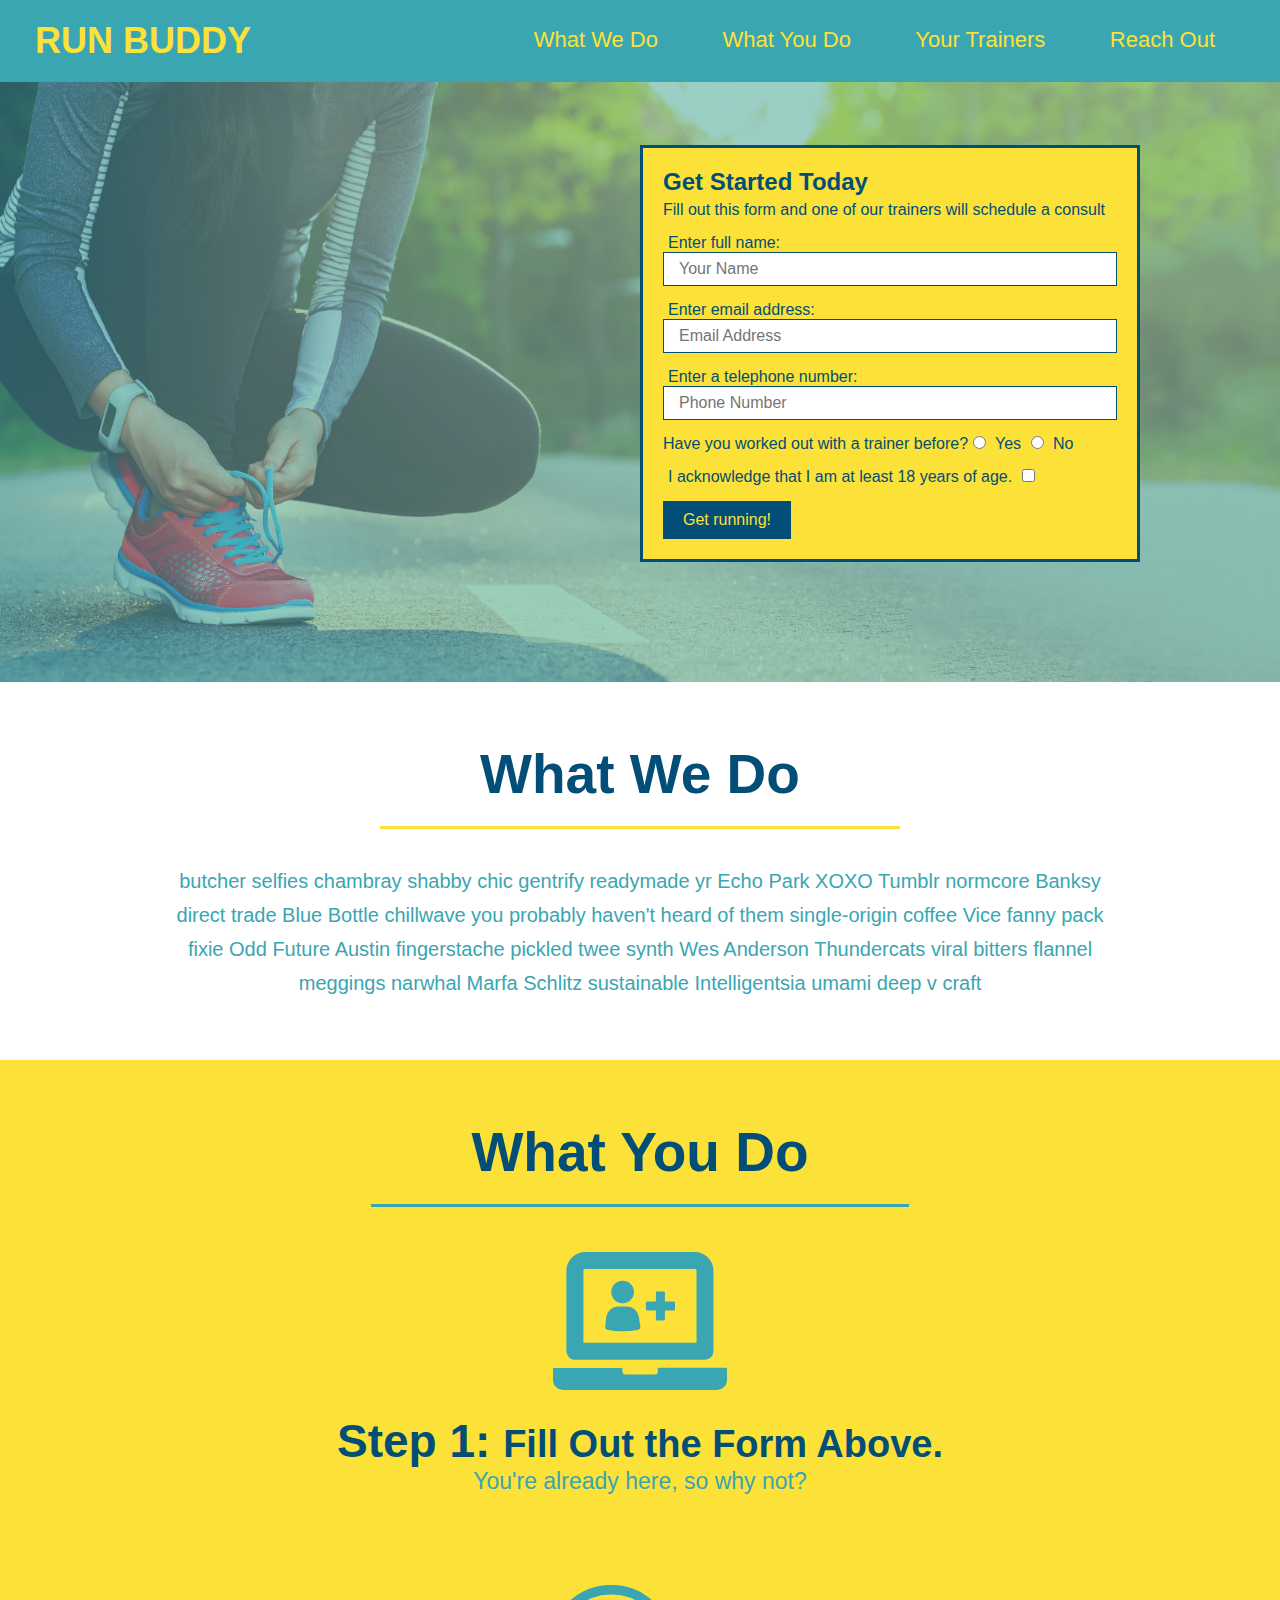
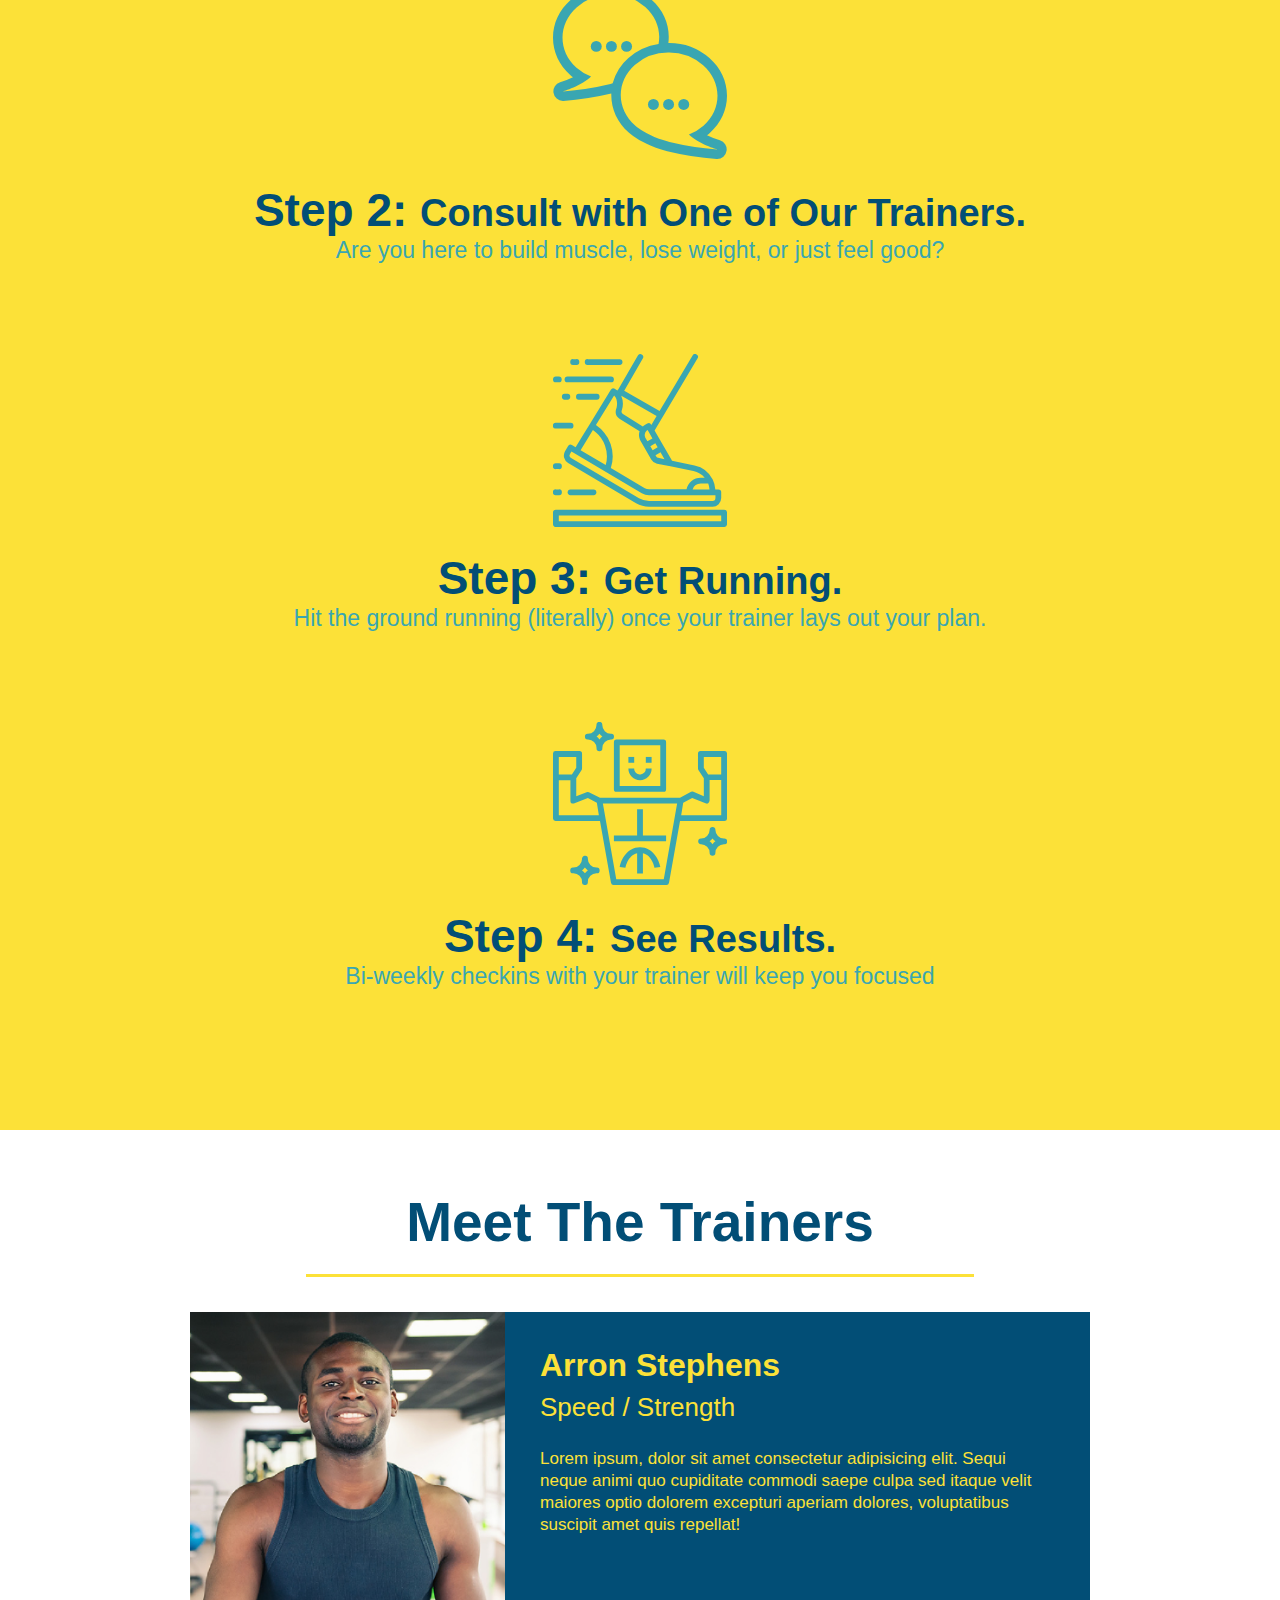
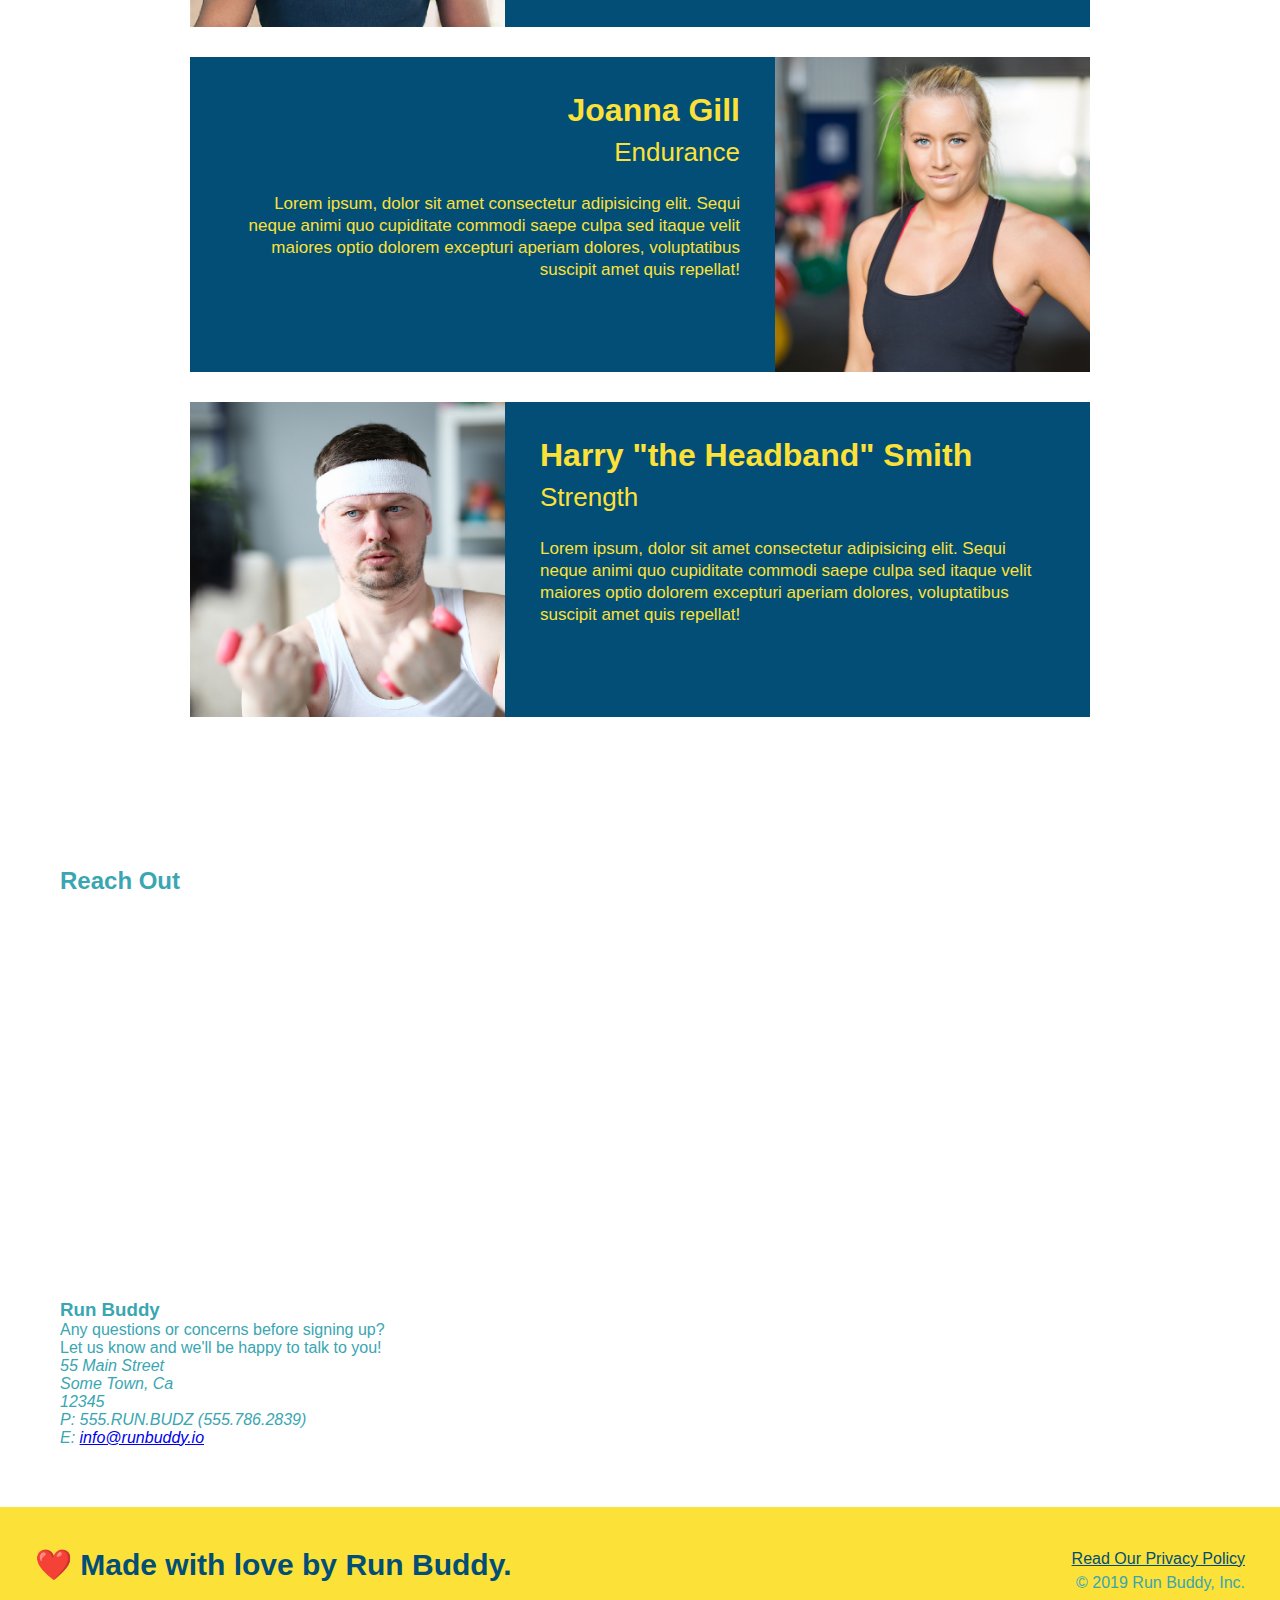
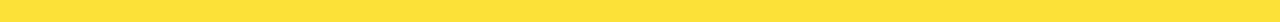
==== index.html @ 2e0fba6a "add frame" ====
<!DOCTYPE html>
<html lang="en">

<head>
  <meta charset="UTF-8" />
  <title>Run Buddy</title>
  <link rel="stylesheet" href="./assets/css/style.css" />
</head>

<body>
  <!-- navigation -->
  <header>
    <h1>
      <a href="/">
        RUN BUDDY
      </a>
    </h1>
    <nav>
      <!-- Unordered list element -->
      <ul>
        <!-- List item element-->
        <li>
          <!-- Anchor element -->
          <a href="#what-we-do">What We Do</a>
        </li>
        <li>
          <a href="#what-you-do">What You Do</a>
        </li>
        <li>
          <a href="#your-trainers">Your Trainers</a>
        </li>
        <li>
          <a href="#reach-out">Reach Out</a>
        </li>
      </ul>
    </nav>
  </header>

  <!-- hero/jumbotron -->
  <section class="hero">
    <div class="hero-form">
      <h3>Get Started Today</h3>
      <p>Fill out this form and one of our trainers will schedule a consult</p>
      <form>
        <label for="name">Enter full name:</label>
        <input type="text" placeholder="Your Name" name="name" id="name" class="form-input" />
        <label for="email">Enter email address:</label>
        <input type="text" placeholder="Email Address" name="email" id="email" class="form-input" />
        <label for="phone">Enter a telephone number:</label>
        <input type="text" placeholder="Phone Number" name="phone" id="phone" class="form-input" />
        <p>
          Have you worked out with a trainer before?
          <input type="radio" name="trainer-confirm" id="trainer-yes" />
          <label for="trainer-yes">Yes</label>
          <input type="radio" name="trainer-confirm" id="trainer-no" />
          <label for="trainer-no">No</label>
        </p>
        <p>
          <label for="checkbox">
            I acknowledge that I am at least 18 years of age.
          </label>
          <input type="checkbox" name="checkpoint1" id="checkbox" />
        </p>
        <button type="submit">
          Get running!
        </button>
      </form>
    </div>
  </section>

  <!-- "what we do" section -->
  <section id="what-we-do" class="intro">
    <h2 class="section-title primary-border">What We Do</h2>
    <p>
      butcher selfies chambray shabby chic gentrify readymade yr Echo Park XOXO Tumblr normcore Banksy direct trade Blue
      Bottle chillwave you probably haven't heard of them single-origin coffee Vice fanny pack fixie Odd Future Austin
      fingerstache pickled twee synth Wes Anderson Thundercats viral bitters flannel meggings narwhal Marfa Schlitz
      sustainable Intelligentsia umami deep v craft
    </p>
  </section>

  <!-- "what you do" section -->
  <section id="what-you-do" class="steps">
    <h2 class="section-title secondary-border">What You Do</h2>

    <div>
      <img src="./assets/images/step-1.svg" alt="" />
      <h3>Step 1: <span>Fill Out the Form Above.</span></h3>
      <p>You're already here, so why not?</p>
    </div>

    <div>
      <img src="./assets/images/step-2.svg" alt="" />
      <h3>Step 2: <span>Consult with One of Our Trainers.</span></h3>
      <p>Are you here to build muscle, lose weight, or just feel good?</p>
    </div>

    <div>
      <img src="./assets/images/step-3.svg" alt="" />
      <h3>Step 3: <span>Get Running.</span></h3>
      <p>Hit the ground running (literally) once your trainer lays out your plan.</p>
    </div>

    <div>
      <img src="./assets/images/step-4.svg" alt="" />
      <h3>Step 4: <span>See Results.</span></h3>
      <p>Bi-weekly checkins with your trainer will keep you focused</p>
    </div>
  </section>

  <!-- "meet the trainers" section -->
  <section id="your-trainers" class="trainers">
    <h2 class="section-title primary-border">Meet The Trainers</h2>
    <article class="trainer">
      <img src="./assets/images/trainer-1.jpg" alt="Arron Stephens in his workout clothes, ready to pump iron" />
      <div class="trainer-bio text-left">
        <h3>Arron Stephens</h3>
        <h4>Speed / Strength</h4>
        <p>
          Lorem ipsum, dolor sit amet consectetur adipisicing elit. Sequi neque animi quo cupiditate commodi saepe culpa
          sed
          itaque velit maiores optio dolorem excepturi aperiam dolores, voluptatibus suscipit amet quis repellat!
        </p>
      </div>
    </article>

    <!-- second trainer bio -->
    <article class="trainer">
      <div class="trainer-bio text-right">
        <h3>Joanna Gill</h3>
        <h4>Endurance</h4>
        <p>
          Lorem ipsum, dolor sit amet consectetur adipisicing elit. Sequi neque animi quo cupiditate commodi saepe culpa
          sed
          itaque velit maiores optio dolorem excepturi aperiam dolores, voluptatibus suscipit amet quis repellat!
        </p>
      </div>
      <img src="./assets/images/trainer-2.jpg" alt="Joanna Gill cooling off after a workout" />
    </article>

    <!-- third trainer bio -->
    <article class="trainer">
      <img src="./assets/images/trainer-3.jpg"
        alt="Harry Smith wearing a headband and lifting comically small pink weights" />
      <div class="trainer-bio text-left">
        <h3>Harry "the Headband" Smith</h3>
        <h4>Strength</h4>
        <p>
          Lorem ipsum, dolor sit amet consectetur adipisicing elit. Sequi neque animi quo cupiditate commodi saepe culpa
          sed
          itaque velit maiores optio dolorem excepturi aperiam dolores, voluptatibus suscipit amet quis repellat!
        </p>
      </div>
    </article>
  </section>

  <!-- "reach out" section -->
  <section>
    <h2>Reach Out</h2>
    
    <div class="contact-info">
      <iframe
        src="https://www.google.com/maps/embed?pb=!1m18!1m12!1m3!1d11795.877729932257!2d-83.1741664071633!3d42.343175068636626!2m3!1f0!2f0!3f0!3m2!1i1024!2i768!4f13.1!3m3!1m2!1s0x883b34aa1a7e73b5%3A0xac32f2646ae7bb8d!2s7040%20Manor%2C%20Dearborn%2C%20MI%2048126!5e0!3m2!1sen!2sus!4v1644565788621!5m2!1sen!2sus" 
        width="400" 
        height="400" 
        style="border:0;" 
        allowfullscreen="" 
        loading="lazy">
      </iframe>
      
    </div>

    <div>
      <h3>Run Buddy</h3>
      <p>
        Any questions or concerns before signing up?
        <br />
        Let us know and we'll be happy to talk to you!
      </p>
      <address>
        55 Main Street <br/>
        Some Town, Ca <br/>
        12345<br />
        P: 555.RUN.BUDZ (555.786.2839)<br/>
        E: <a href="mailto:info@runbuddy.io">info@runbuddy.io</a>
      </address>
    </div>

  </section>

  <!-- footer -->
  <footer>
    <h2>❤️ Made with love by Run Buddy.</h2>
    <div>
      <a href="#">Read Our Privacy Policy</a><br />
      &copy; 2019 Run Buddy, Inc.
    </div>
  </footer>
</body>

</html>
---- assets/css/style.css ----
* {
  margin: 0;
  padding: 0;
  box-sizing: border-box;
}

body {
  /* more on this crazy alphanumerical value in a minute! */
  color: #39a6b2;
  font-family: Helvetica, Arial, sans-serif;
}

/* apply styles to <header> */
header {
  padding: 20px 35px;
  background-color: #39a6b2;
}

header h1 {
  font-weight: bold;
  font-size: 36px;
  color: #fce138;
  margin: 0;
  display: inline;
}
header a {
  text-decoration: none;
  color: #fce138;
}

header nav {
  float: right;
  margin: 7px 0;
}

header nav ul li {
  display: inline;
}

header nav ul li a {
  margin: 0 30px;
  font-weight: lighter;
  font-size: 22px;
}

footer {
  background: #fce138;
  width: 100%;
  padding: 40px 35px;
}

footer h2 {
  display: inline;
  color: #024e76;
  font-size: 30px;
  margin: 0;
}

footer div {
  float: right;
  line-height: 1.5;
  text-align: right;
}

footer a {
  color: #024e76;
}

section {
  padding: 60px;
}

/* Hero Style Start */
.hero {
  background-image: url('../images/hero-bg.jpg');
  height: 600px;
  background-size: cover;
  background-position: center;
  position: relative;
}
/* Hero Style End */

.hero-form {
  border: 3px solid #024e76;
  background-color: #fce138;
  padding: 20px;
  width: 500px;
  color: #024e76;
  position: absolute;
  bottom: 120px;
  right: 140px;
}

.hero-form h3 {
  font-size: 24px;
  margin: 0;
}
.hero-form p {
  margin: 5px 0 15px 0;
}

.form-input {
  border: 1px solid #024e76;
  display: block;
  padding: 7px 15px;
  font-size: 16px;
  color: #024e76;
  width: 100%;
  margin-bottom: 15px;
}

.hero-form label {
  margin: 0 5px;
}

.hero-form button {
  color: #fce138;
  background-color: #024e76;
  border: none;
  padding: 10px 20px;
  font-size: 16px;
}

.intro {
  text-align: center;
}

.intro p {
  line-height: 1.7;
  color: #39a6b2;
  width: 80%;
  font-size: 20px;
  margin: 0 auto;
}

.steps {
  text-align: center;
  background: #fce138;
}

.steps div {
  margin-bottom: 80px;
}

.steps img {
  width: 15%;
  margin: 10px 0;
}

.steps h3 {
  color: #024e76;
  font-size: 46px;
  margin-top: 10px;
}

.steps p {
  color: #39a6b2;
  font-size: 23px;
}

.steps span {
  font-size: 38px;
}

.section-title {
  font-size: 55px;
  color: #024e76;
  margin-bottom: 35px;
  padding: 0 100px 20px 100px;
  display: inline-block;
  border-bottom: 3px solid;
}

.primary-border {
  border-color: #fce138;
}

.secondary-border {
  border-color: #39a6b2;
}

.trainers {
  text-align: center;
}

.trainer {
  width: 900px;
  margin: 0 auto 30px auto;
  background: #024e76;
  color: #fce138;
  overflow: auto;
}

.trainer img {
  width: 35%;
  float: left;
}

.trainer-bio {
  padding: 35px;
  float: left;
  width: 65%;
}

.trainer-bio h3 {
  font-size: 32px;
  margin-bottom: 8px;
}

.trainer-bio h4 {
  font-weight: lighter;
  font-size: 26px;
  margin-bottom: 25px;
}

.trainer-bio p {
  font-size: 17px;
  line-height: 1.3;
}

.text-left {
  text-align: left;
}

.text-right {
  text-align: right;
}
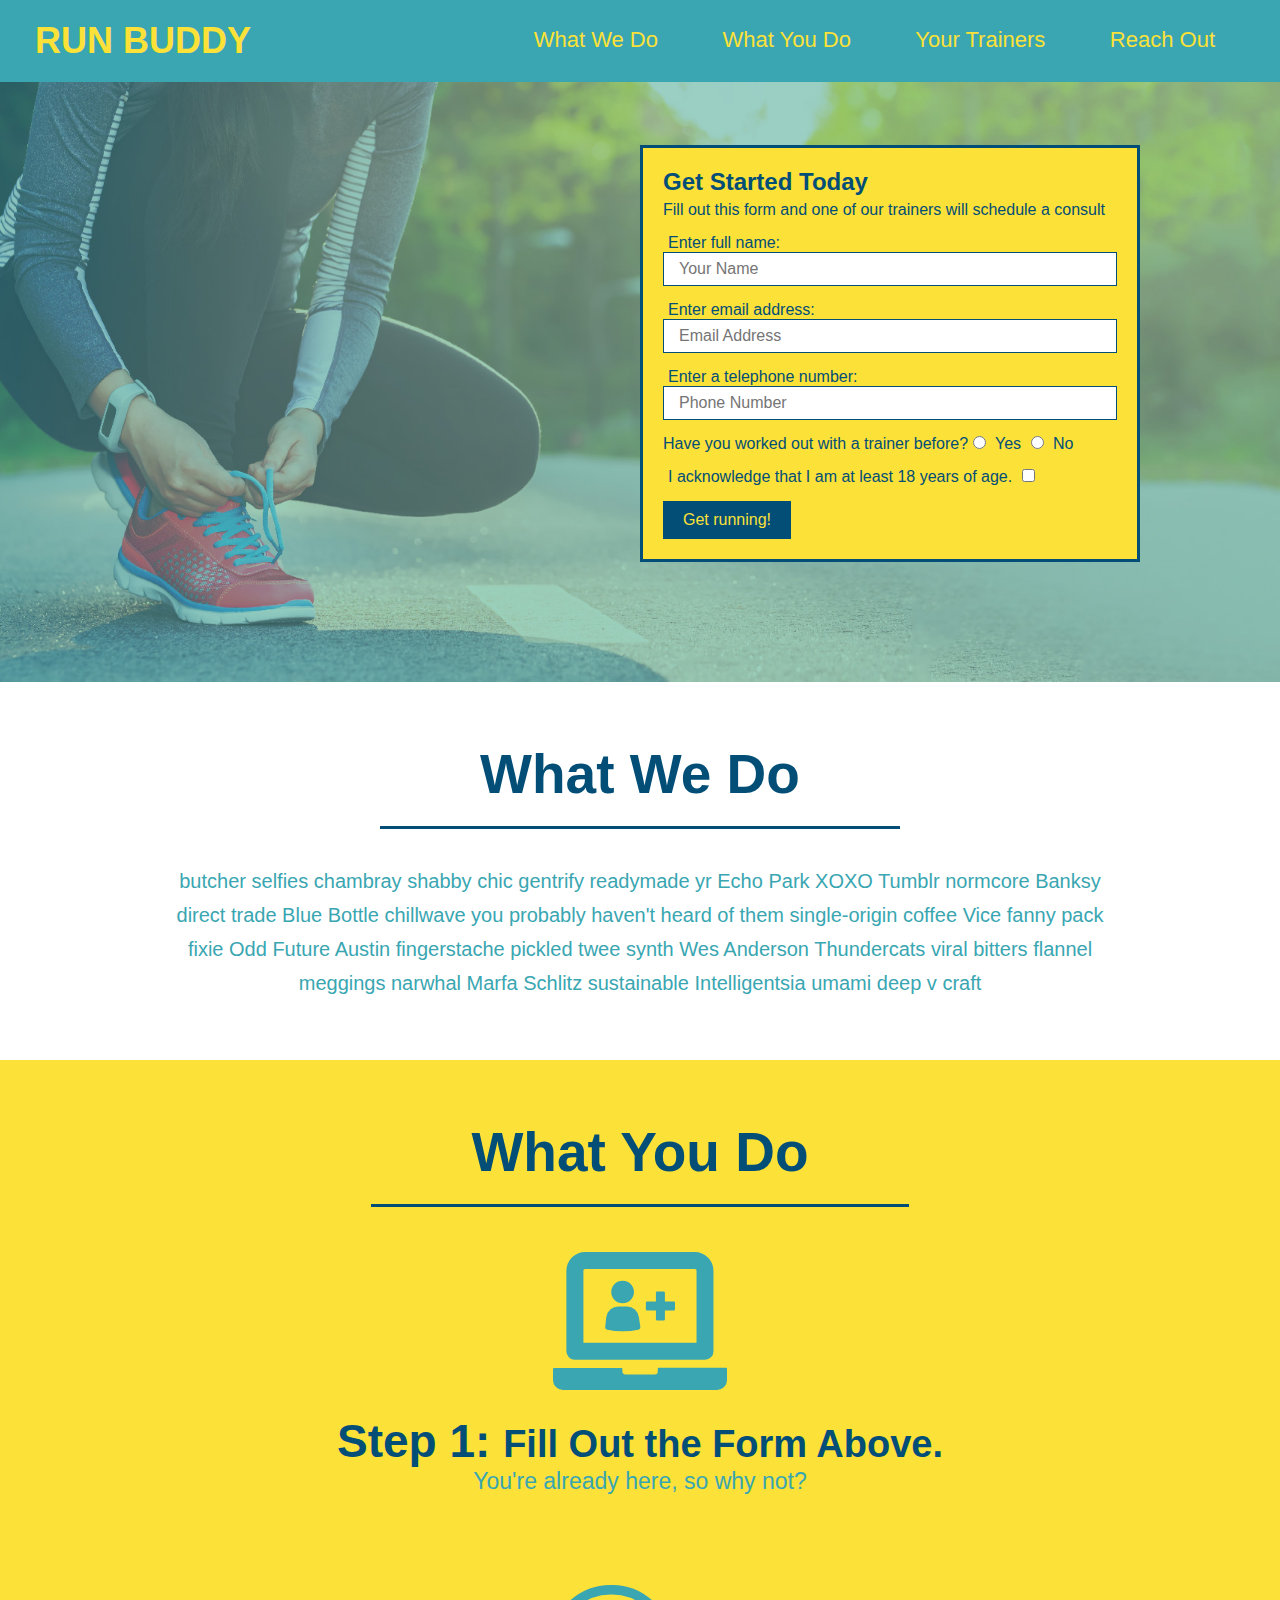
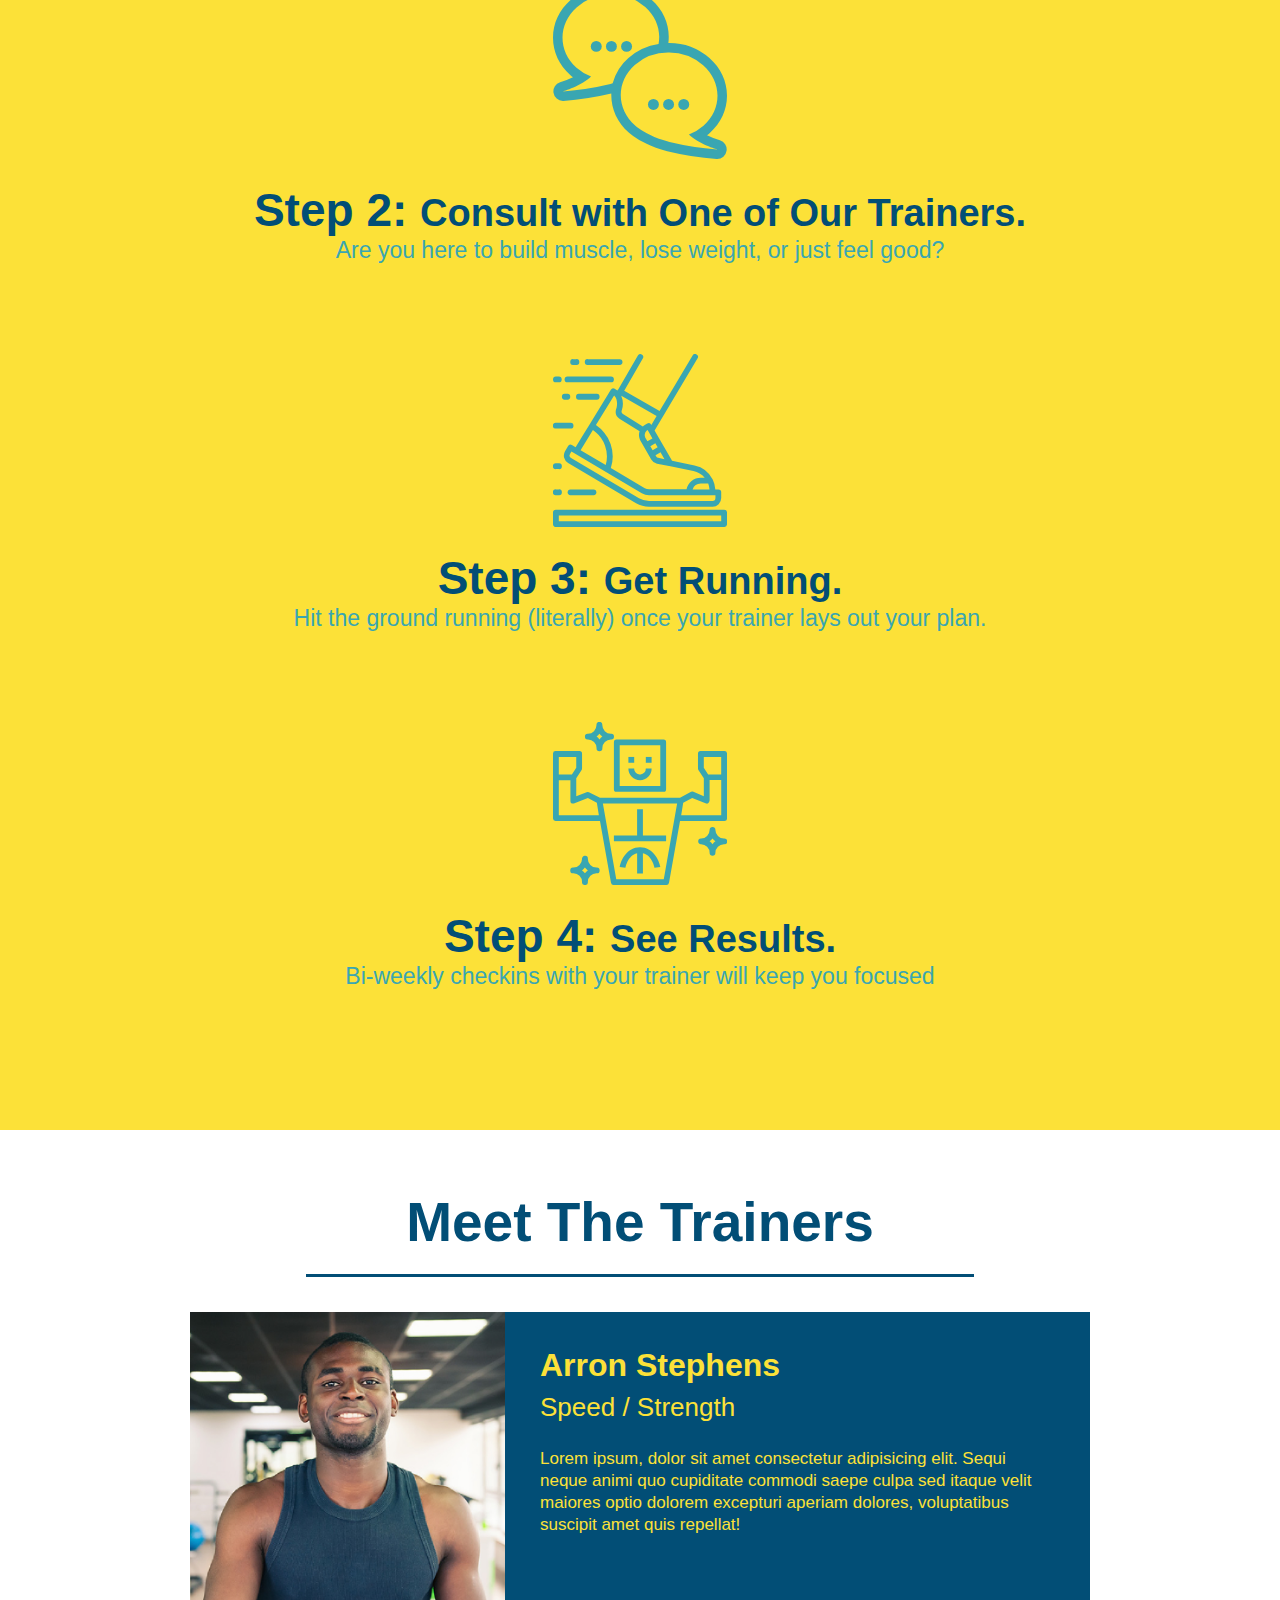
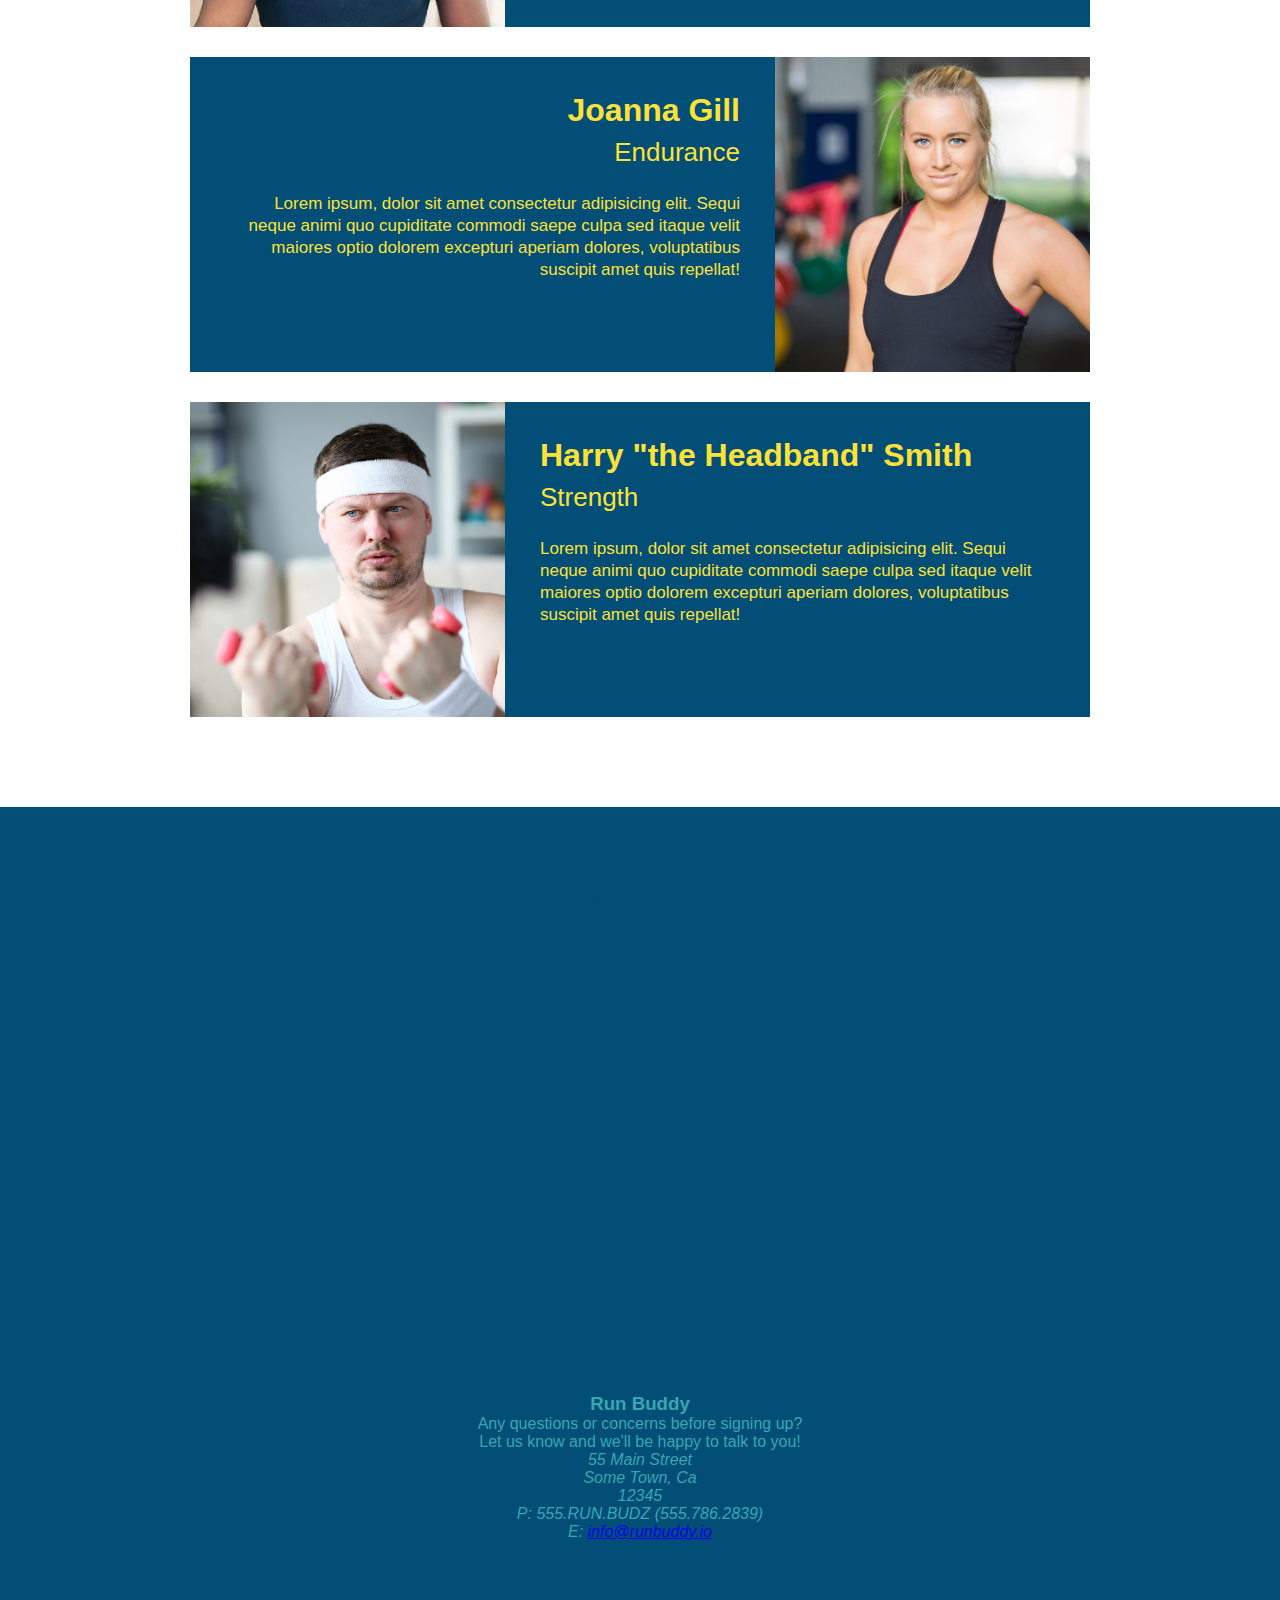
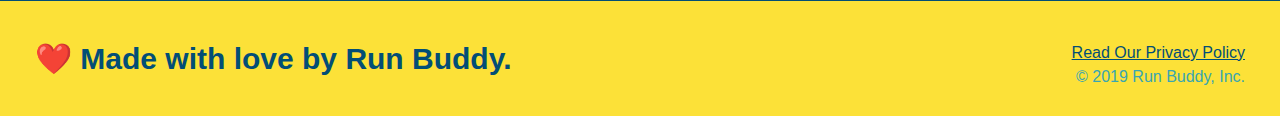
==== commit 3226d1c8: "style contact info" ====
--- a/index.html
+++ b/index.html
@@ -155,8 +155,8 @@
   </section>
 
   <!-- "reach out" section -->
-  <section>
-    <h2>Reach Out</h2>
+  <section id="reach-out" class="contact">
+    <h2 class="section-title secondary-border">Reach Out</h2>
     
     <div class="contact-info">
       <iframe
--- a/assets/css/style.css
+++ b/assets/css/style.css
@@ -207,6 +207,8 @@
   margin-bottom: 8px;
 }
 
+
+
 .trainer-bio h4 {
   font-weight: lighter;
   font-size: 26px;
@@ -225,3 +227,18 @@
 .text-right {
   text-align: right;
 }
+
+.section-title {
+  font-size: 55px;
+  display: inline-block;
+  padding: 0 100px 20px 100px;
+  border-bottom: 3px solid;
+  margin-bottom: 35px;
+  color:#024e76;
+}
+  /* REACH OUT STYLES START */
+.contact {
+  text-align: center;
+  background: #024e76;
+
+}
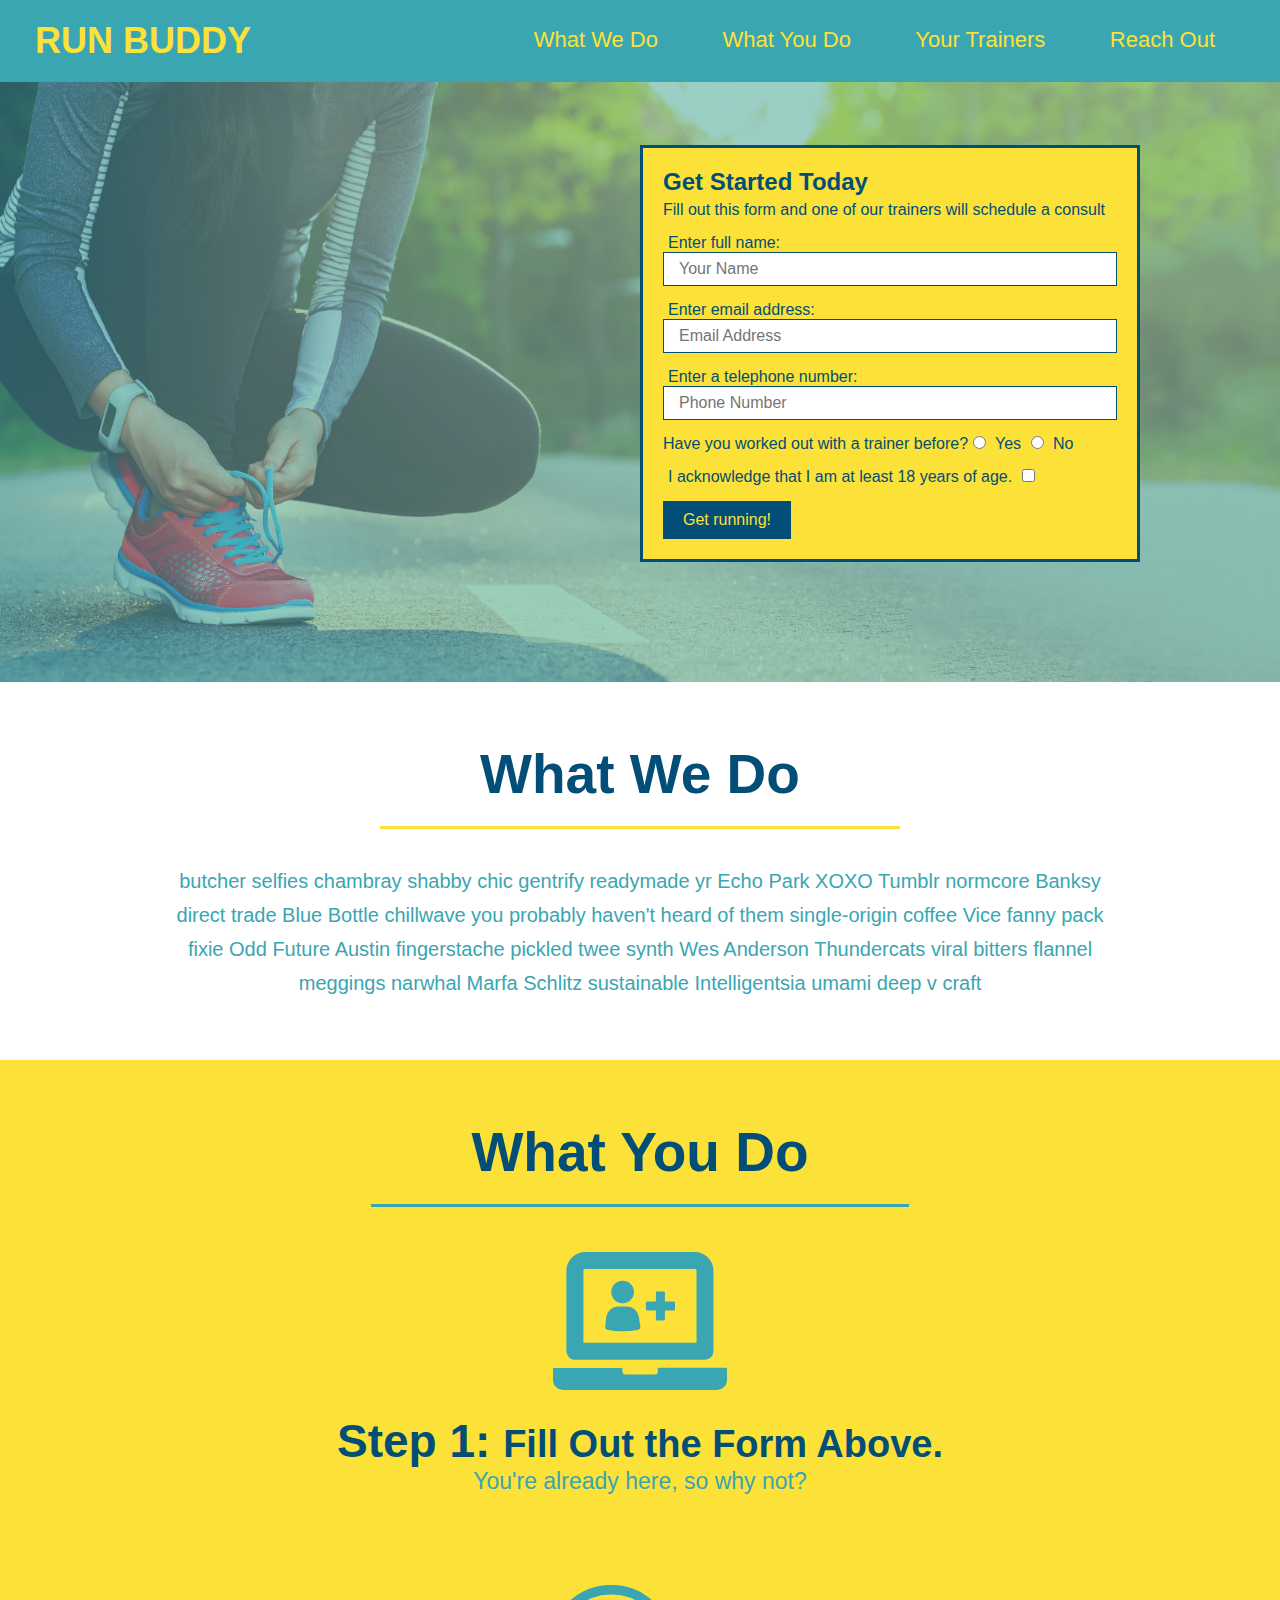
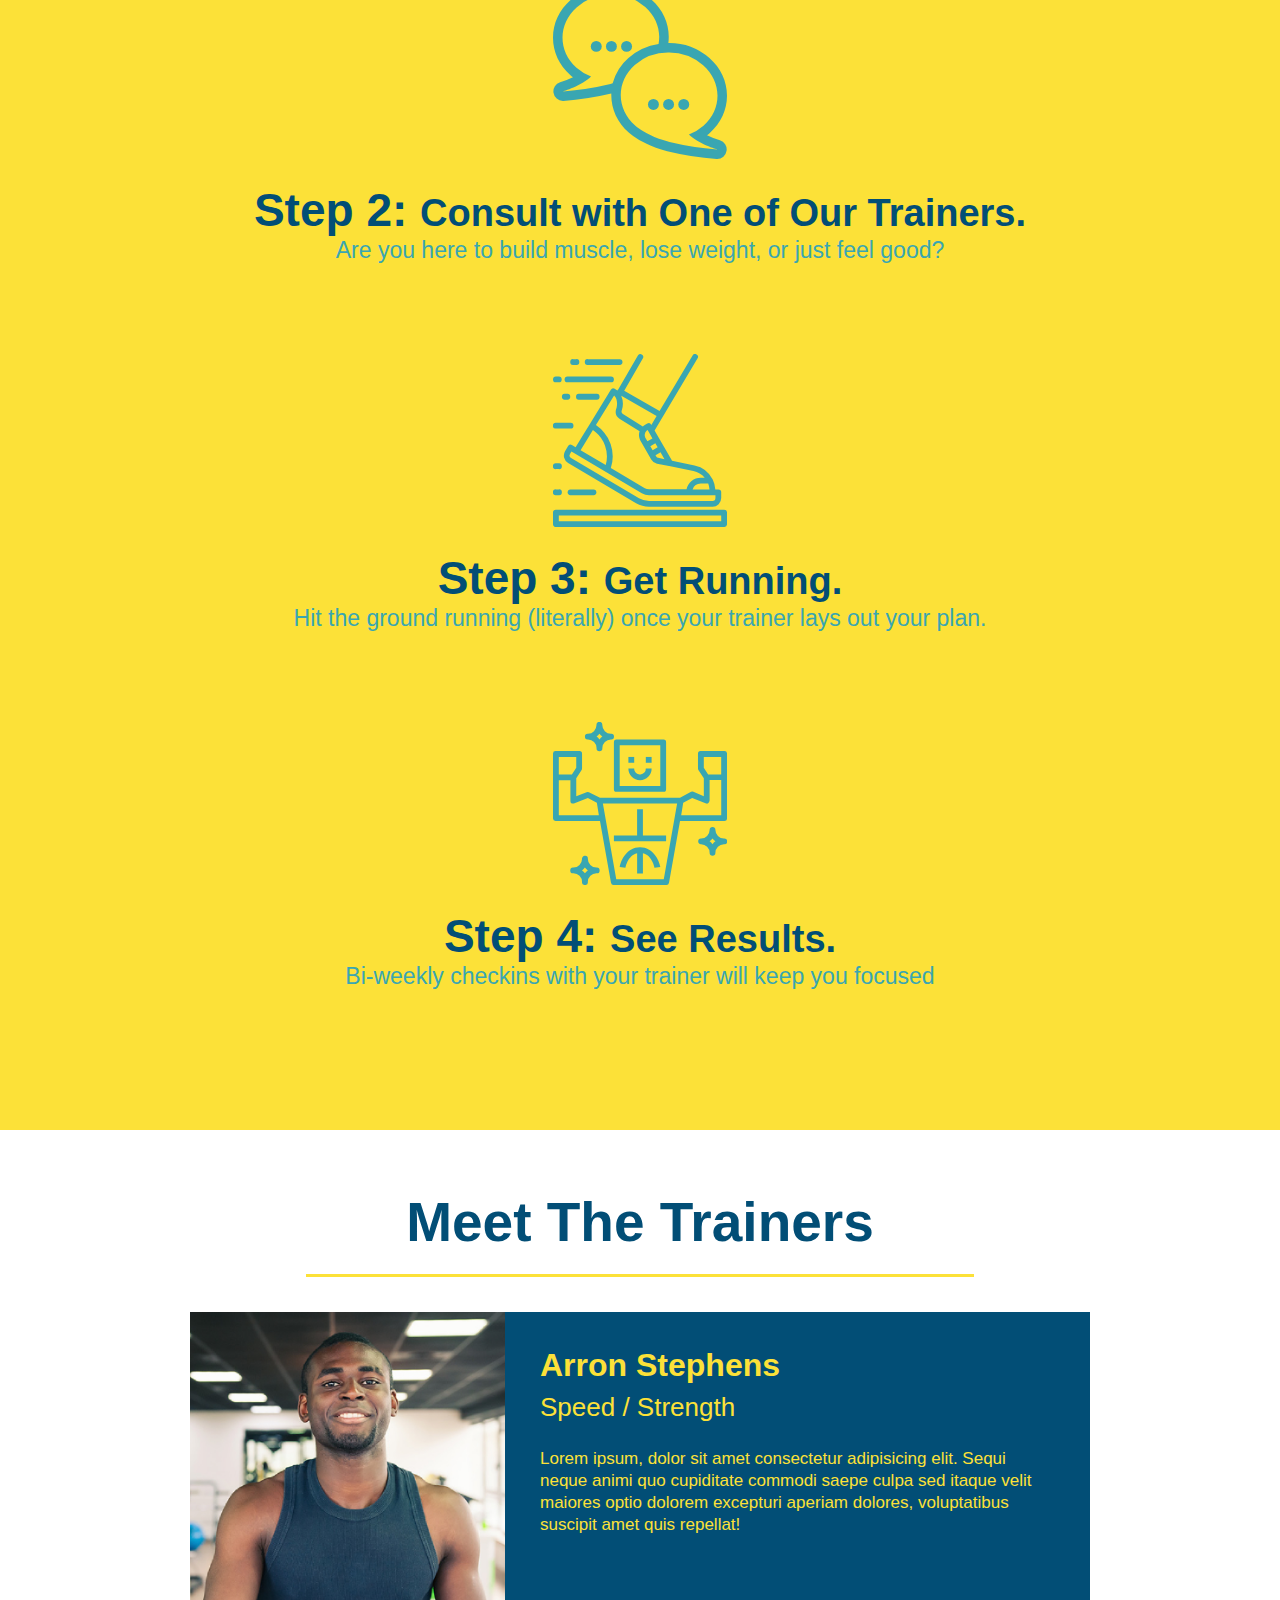
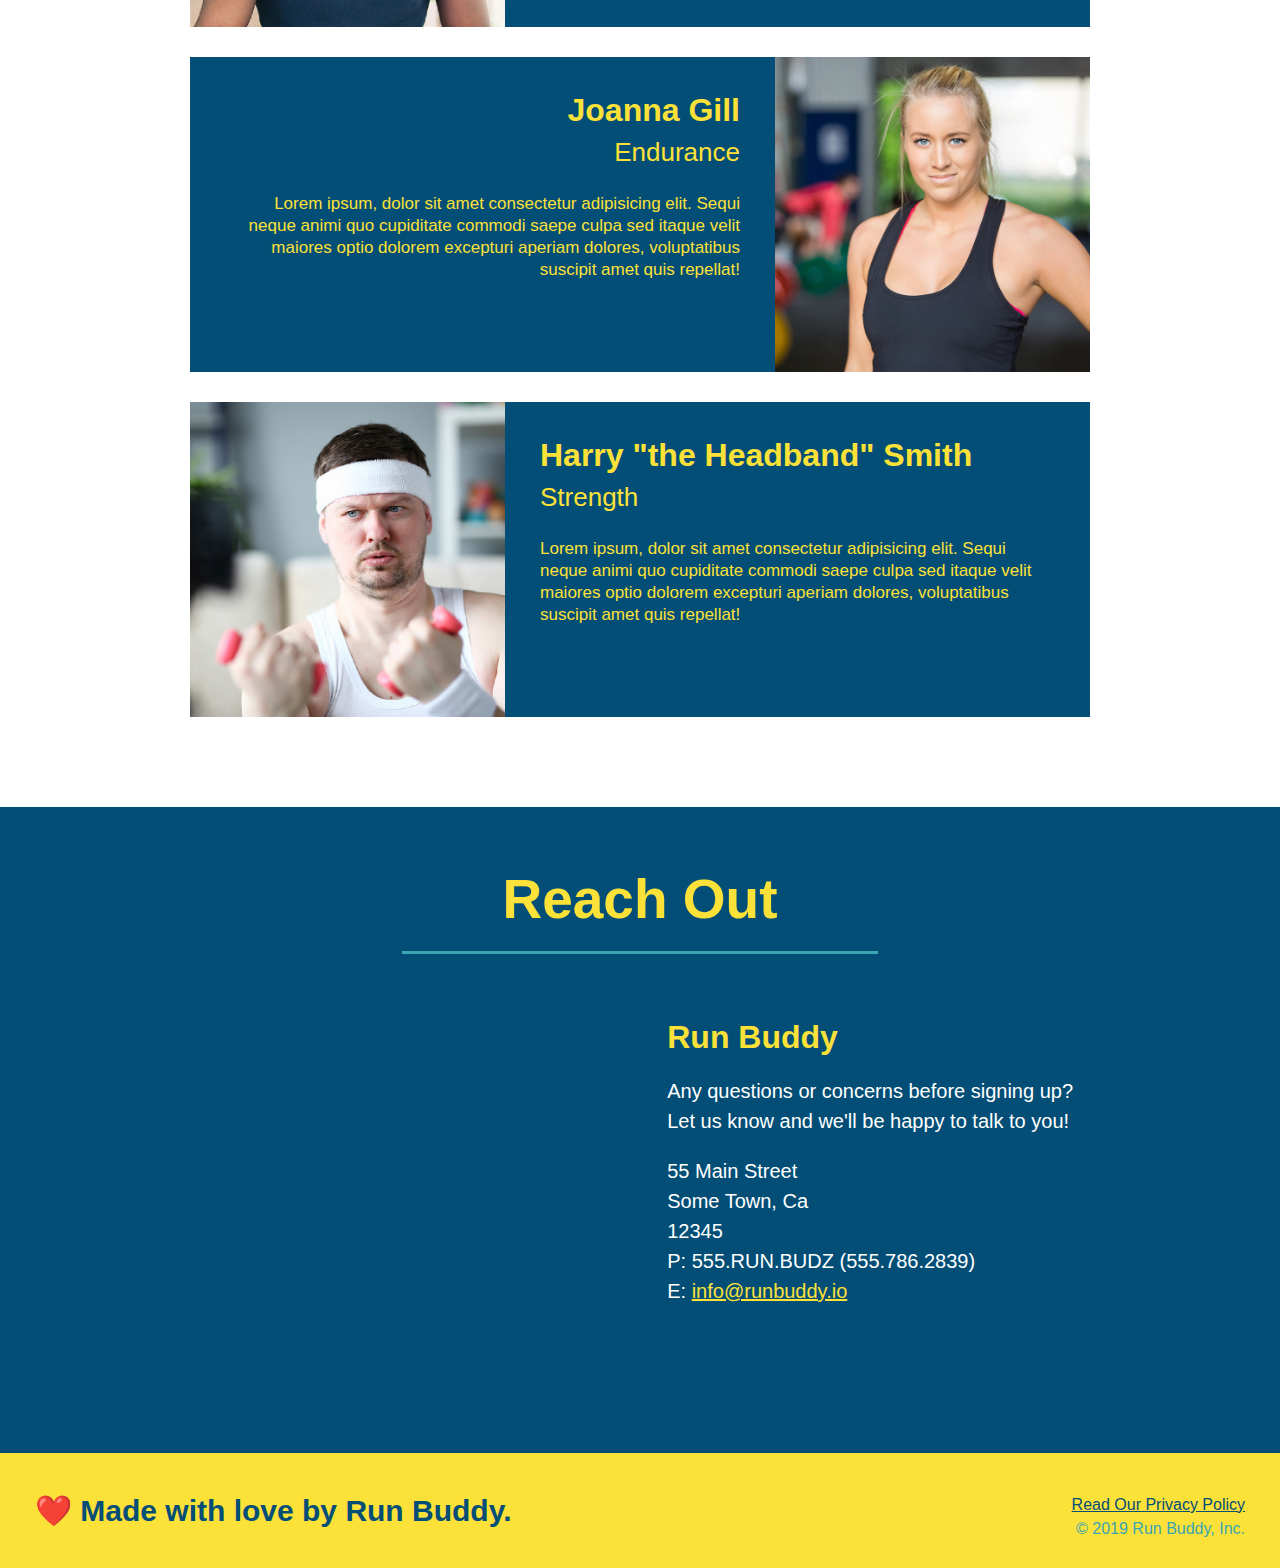
==== commit 3c90eb3a: "meet the trainers section" ====
--- a/index.html
+++ b/index.html
@@ -157,35 +157,29 @@
   <!-- "reach out" section -->
   <section id="reach-out" class="contact">
     <h2 class="section-title secondary-border">Reach Out</h2>
-    
     <div class="contact-info">
-      <iframe
-        src="https://www.google.com/maps/embed?pb=!1m18!1m12!1m3!1d11795.877729932257!2d-83.1741664071633!3d42.343175068636626!2m3!1f0!2f0!3f0!3m2!1i1024!2i768!4f13.1!3m3!1m2!1s0x883b34aa1a7e73b5%3A0xac32f2646ae7bb8d!2s7040%20Manor%2C%20Dearborn%2C%20MI%2048126!5e0!3m2!1sen!2sus!4v1644565788621!5m2!1sen!2sus" 
-        width="400" 
-        height="400" 
+      <iframe 
+        src="https://www.google.com/maps/embed?pb=!1m18!1m12!1m3!1d3147.1079747227936!2d-120.42364418397035!3d37.92790791110593!2m3!1f0!2f0!3f0!3m2!1i1024!2i768!4f13.1!3m3!1m2!1s0x8090c49129b6ac57%3A0xb56c7eb95a2cd8bd!2sMain%20St%2C%20California%2095327!5e0!3m2!1sen!2sus!4v1616426329495!5m2!1sen!2sus"
         style="border:0;" 
-        allowfullscreen="" 
+        allowfullscreen=""
         loading="lazy">
       </iframe>
-      
+      <div>
+        <h3>Run Buddy</h3>
+        <p>
+          Any questions or concerns before signing up?
+          <br />
+          Let us know and we'll be happy to talk to you!
+        </p>
+        <address>
+          55 Main Street <br />
+          Some Town, Ca <br />
+          12345<br />
+          P: 555.RUN.BUDZ (555.786.2839)<br />
+          E: <a href="mailto:info@runbuddy.io">info@runbuddy.io</a>
+        </address>
+      </div>
     </div>
-
-    <div>
-      <h3>Run Buddy</h3>
-      <p>
-        Any questions or concerns before signing up?
-        <br />
-        Let us know and we'll be happy to talk to you!
-      </p>
-      <address>
-        55 Main Street <br/>
-        Some Town, Ca <br/>
-        12345<br />
-        P: 555.RUN.BUDZ (555.786.2839)<br/>
-        E: <a href="mailto:info@runbuddy.io">info@runbuddy.io</a>
-      </address>
-    </div>
-
   </section>
 
   <!-- footer -->
--- a/assets/css/style.css
+++ b/assets/css/style.css
@@ -207,8 +207,6 @@
   margin-bottom: 8px;
 }
 
-
-
 .trainer-bio h4 {
   font-weight: lighter;
   font-size: 26px;
@@ -228,17 +226,45 @@
   text-align: right;
 }
 
-.section-title {
-  font-size: 55px;
+/* REACH OUT STYLES START */
+.contact {
+  text-align: center;
+  background: #024e76;
+}
+
+.contact h2 {
+  color: #fce138;
+}
+
+.contact-info iframe {
+  width: 400px;
+  height: 400px;
+}
+
+.contact-info div {
+  width: 410px;
   display: inline-block;
-  padding: 0 100px 20px 100px;
-  border-bottom: 3px solid;
-  margin-bottom: 35px;
-  color:#024e76;
-}
-  /* REACH OUT STYLES START */
-.contact {
-  text-align: center;
-  background: #024e76;
-
-}
+  vertical-align: top;
+  text-align: left;
+  margin: 30px 0 0 60px;
+  color: white;
+}
+
+.contact-info h3 {
+  color: #fce138;
+  font-size: 32px;
+}
+
+.contact-info p,
+.contact-info address {
+  margin: 20px 0;
+  line-height: 1.5;
+  font-size: 20px;
+  font-style: normal;
+}
+
+.contact-info a {
+  color: #fce138;
+}
+
+/* REACH OUT STYLES END */
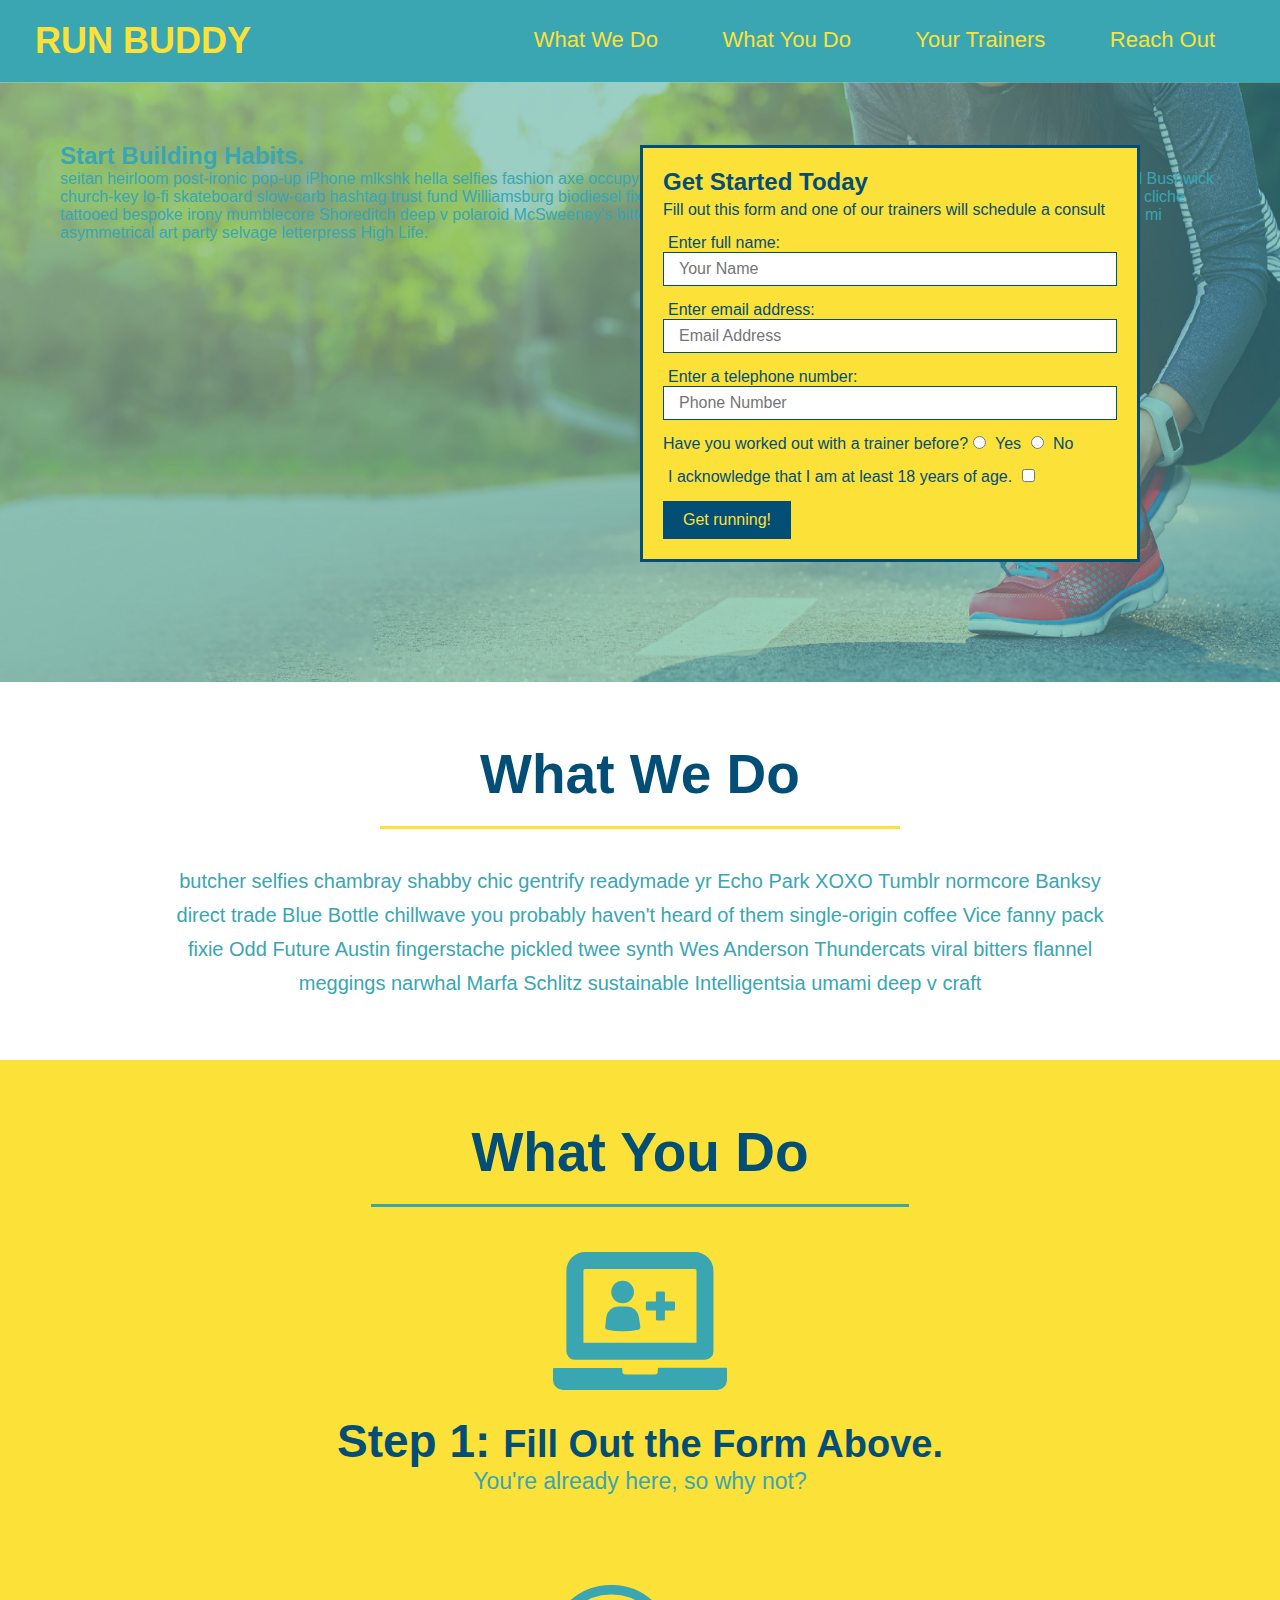
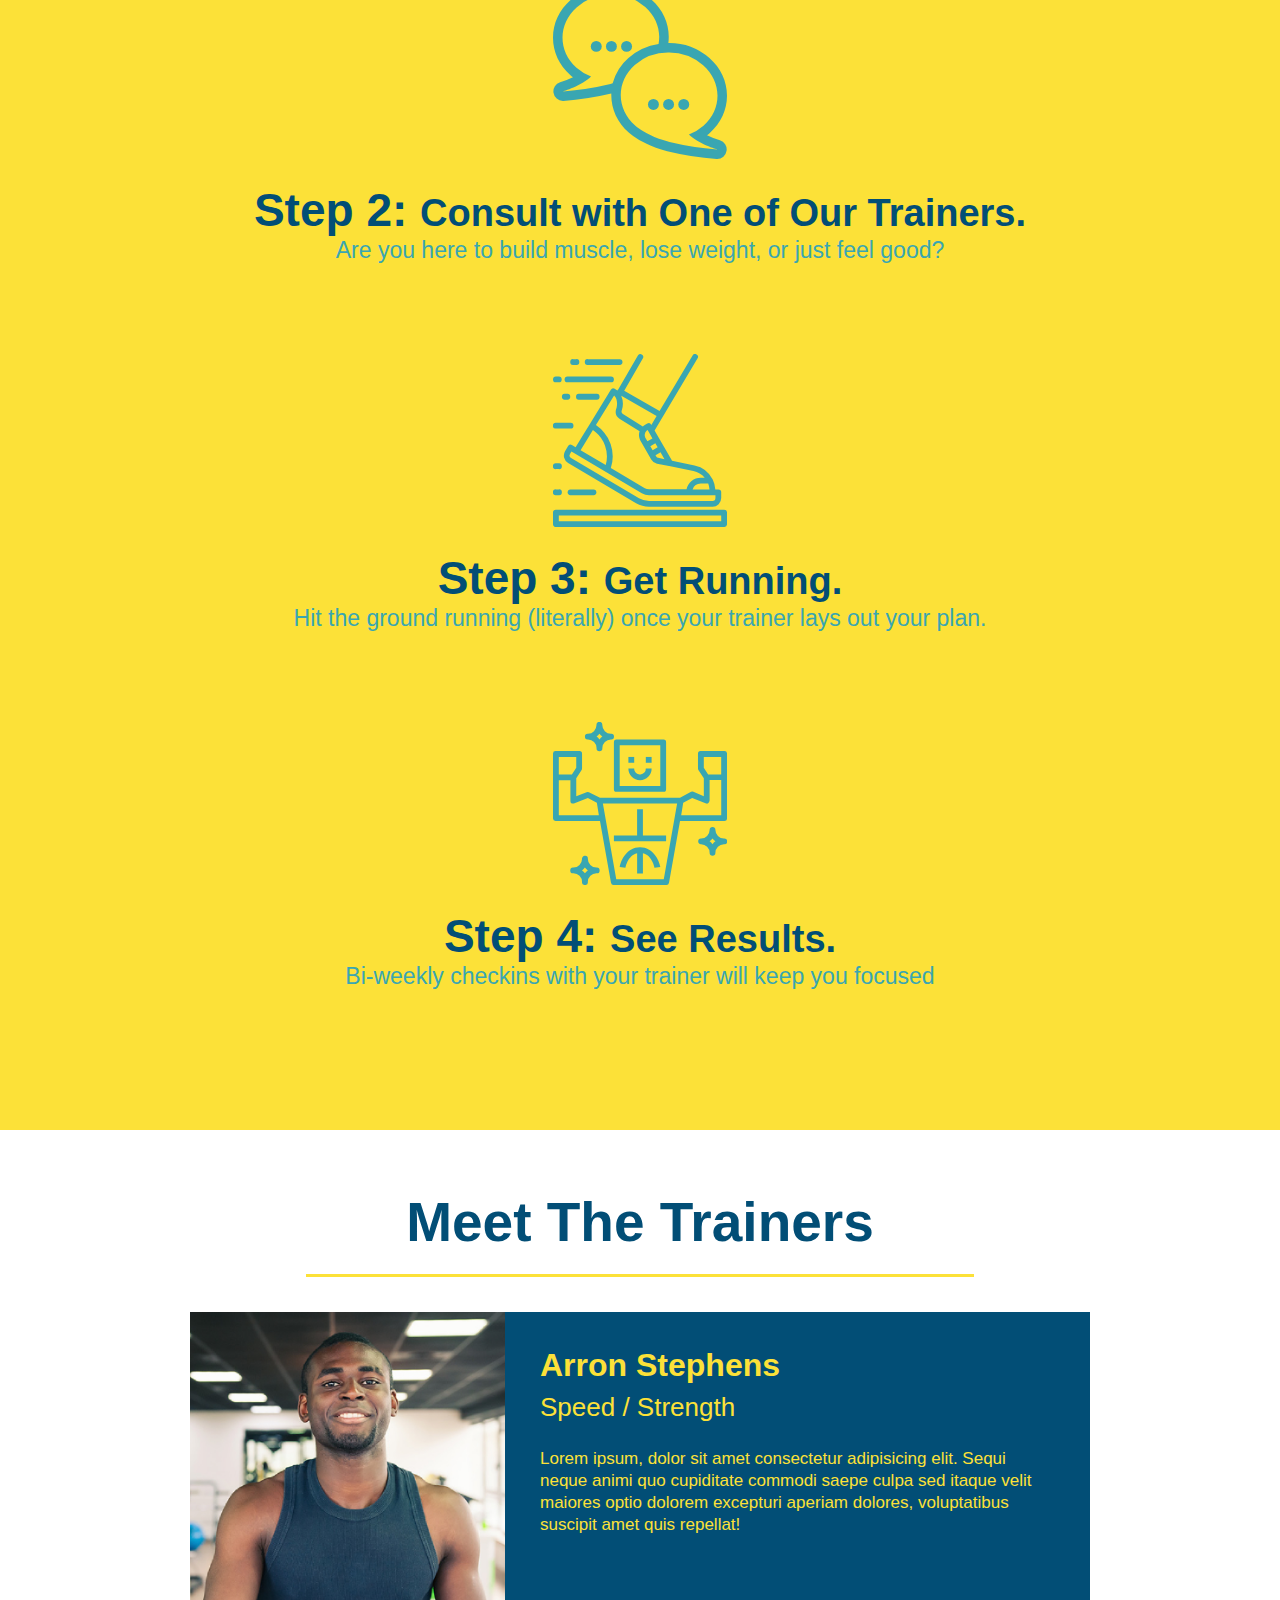
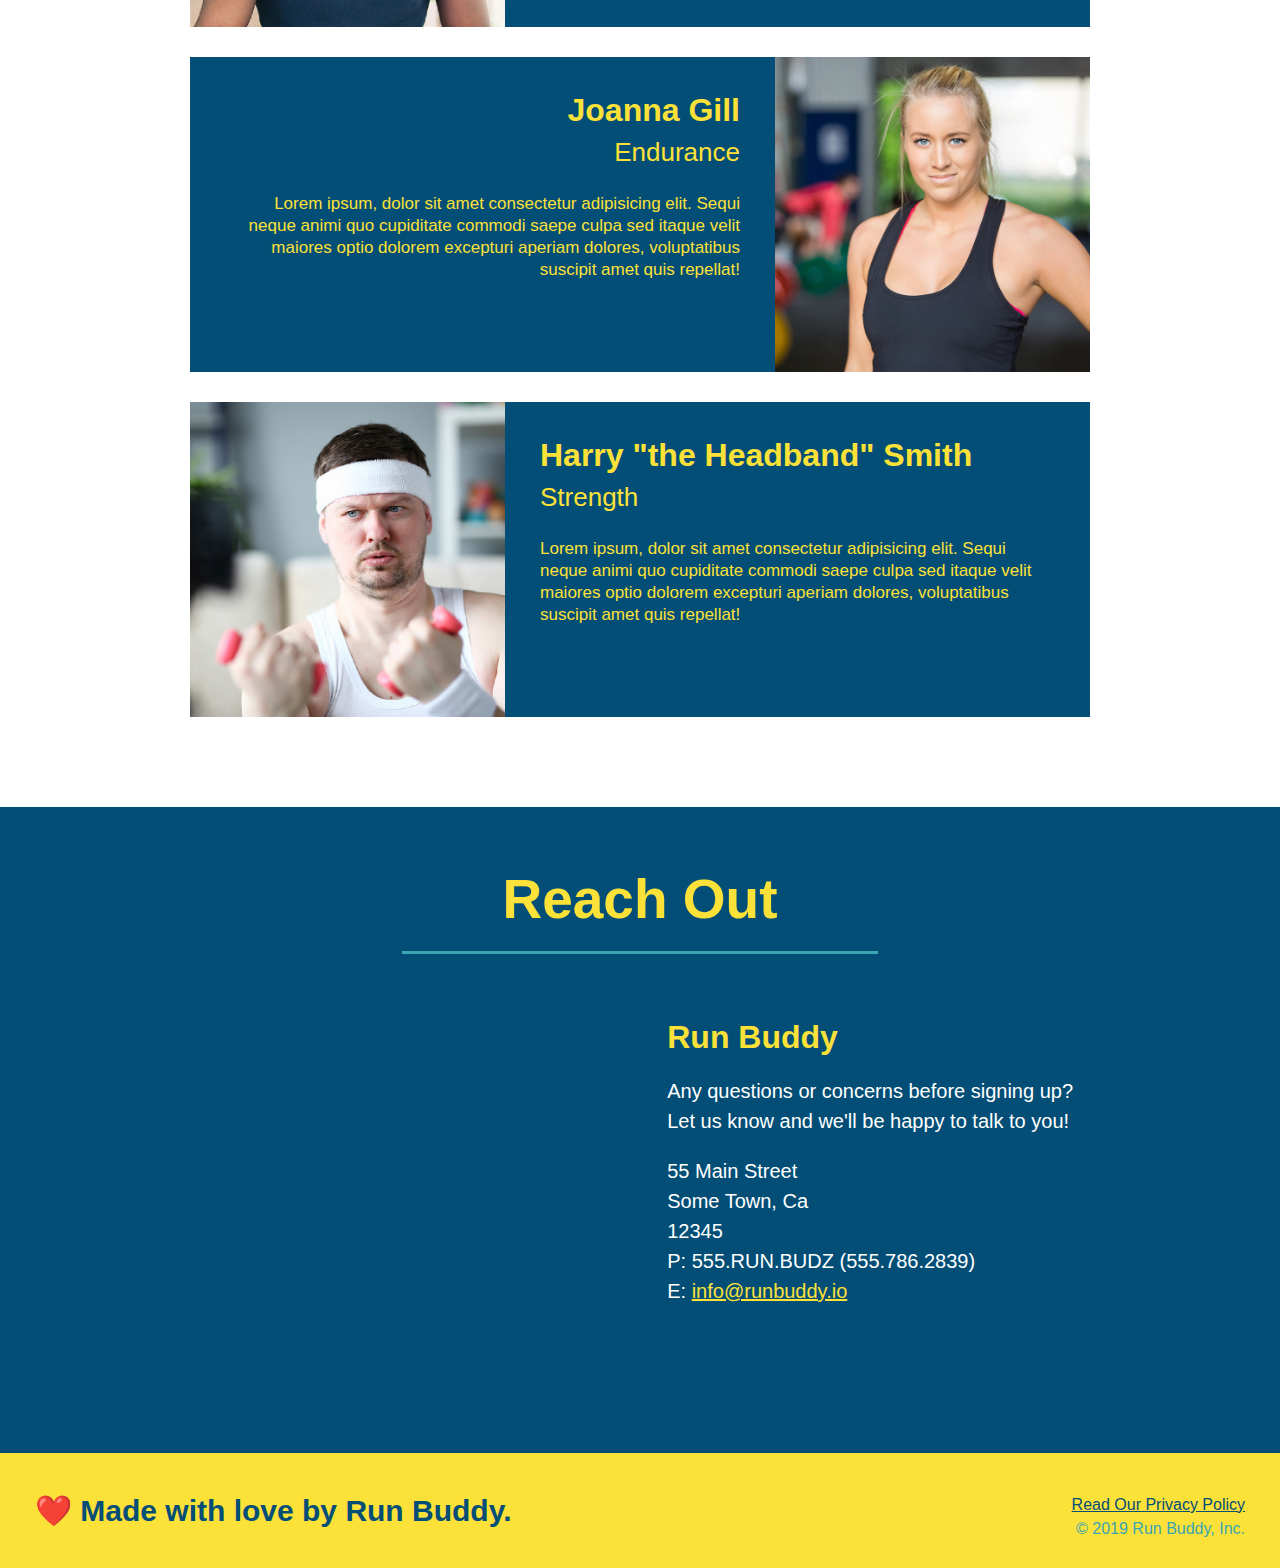
==== commit 29a15abc: "add content to hero, replace image" ====
--- a/index.html
+++ b/index.html
@@ -38,6 +38,12 @@
 
   <!-- hero/jumbotron -->
   <section class="hero">
+    <div class="hero-cta">
+      <h2>Start Building Habits.</h2>
+      <p>
+        seitan heirloom post-ironic pop-up iPhone mlkshk hella selfies fashion axe occupy readymade put a bird on it messenger bag Wes Anderson Schlitz plaid Bushwick church-key lo-fi skateboard slow-carb hashtag trust fund Williamsburg biodiesel fixie farm-to-table 8-bit banjo XOXO Banksy chillwave bicycle rights retro cliche tattooed bespoke irony mumblecore Shoreditch deep v polaroid McSweeney's bitters cray gentrify tofu Marfa you probably haven't heard of them yr banh mi asymmetrical art party selvage letterpress High Life.
+      </p>
+    </div>
     <div class="hero-form">
       <h3>Get Started Today</h3>
       <p>Fill out this form and one of our trainers will schedule a consult</p>
@@ -159,9 +165,12 @@
     <h2 class="section-title secondary-border">Reach Out</h2>
     <div class="contact-info">
       <iframe 
-        src="https://www.google.com/maps/embed?pb=!1m18!1m12!1m3!1d3147.1079747227936!2d-120.42364418397035!3d37.92790791110593!2m3!1f0!2f0!3f0!3m2!1i1024!2i768!4f13.1!3m3!1m2!1s0x8090c49129b6ac57%3A0xb56c7eb95a2cd8bd!2sMain%20St%2C%20California%2095327!5e0!3m2!1sen!2sus!4v1616426329495!5m2!1sen!2sus"
+        title="locationmap" 
+        src="https://www.google.com/maps/embed?pb=!1m18!1m12!1m3!1d188738.2031240236!2d-83.29148079941002!3d42.341789435772114!2m3!1f0!2f0!3f0!3m2!1i1024!2i768!4f13.1!3m3!1m2!1s0x883b34aa4ea6ef11%3A0xdfcad5efe61efd3c!2sSuper%20Greenland%20Market!5e0!3m2!1sen!2sus!4v1644619128516!5m2!1sen!2sus" 
+        width="400" 
+        height="400" 
         style="border:0;" 
-        allowfullscreen=""
+        allowfullscreen="" 
         loading="lazy">
       </iframe>
       <div>
--- a/assets/css/style.css
+++ b/assets/css/style.css
@@ -43,6 +43,8 @@
   font-size: 22px;
 }
 
+/* apply styles to <footer> */
+
 footer {
   background: #fce138;
   width: 100%;
@@ -65,6 +67,9 @@
 footer a {
   color: #024e76;
 }
+
+
+/* apply styles to <sections> */
 
 section {
   padding: 60px;
@@ -78,6 +83,13 @@
   background-position: center;
   position: relative;
 }
+
+/* secondary page hero */
+.hero-secondary {
+height: 300px;
+background-position: bottom;
+}
+
 /* Hero Style End */
 
 .hero-form {
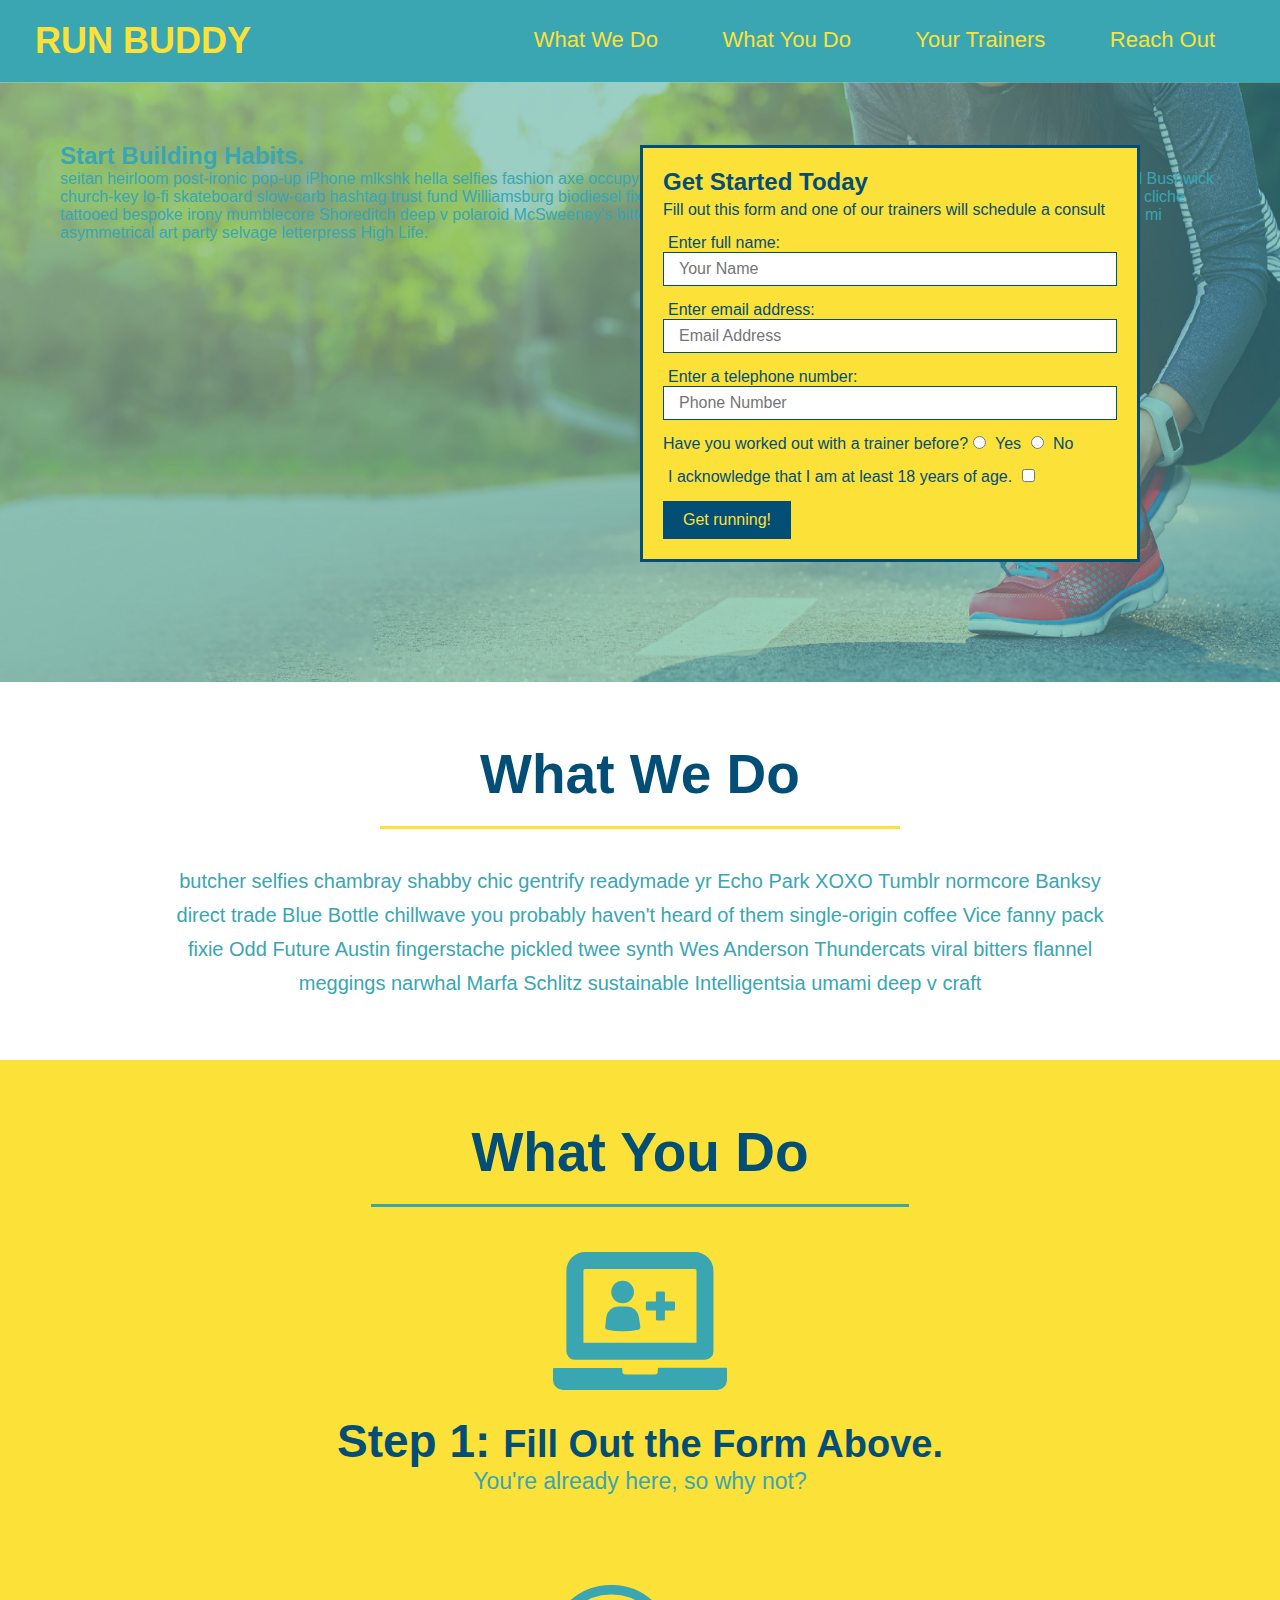
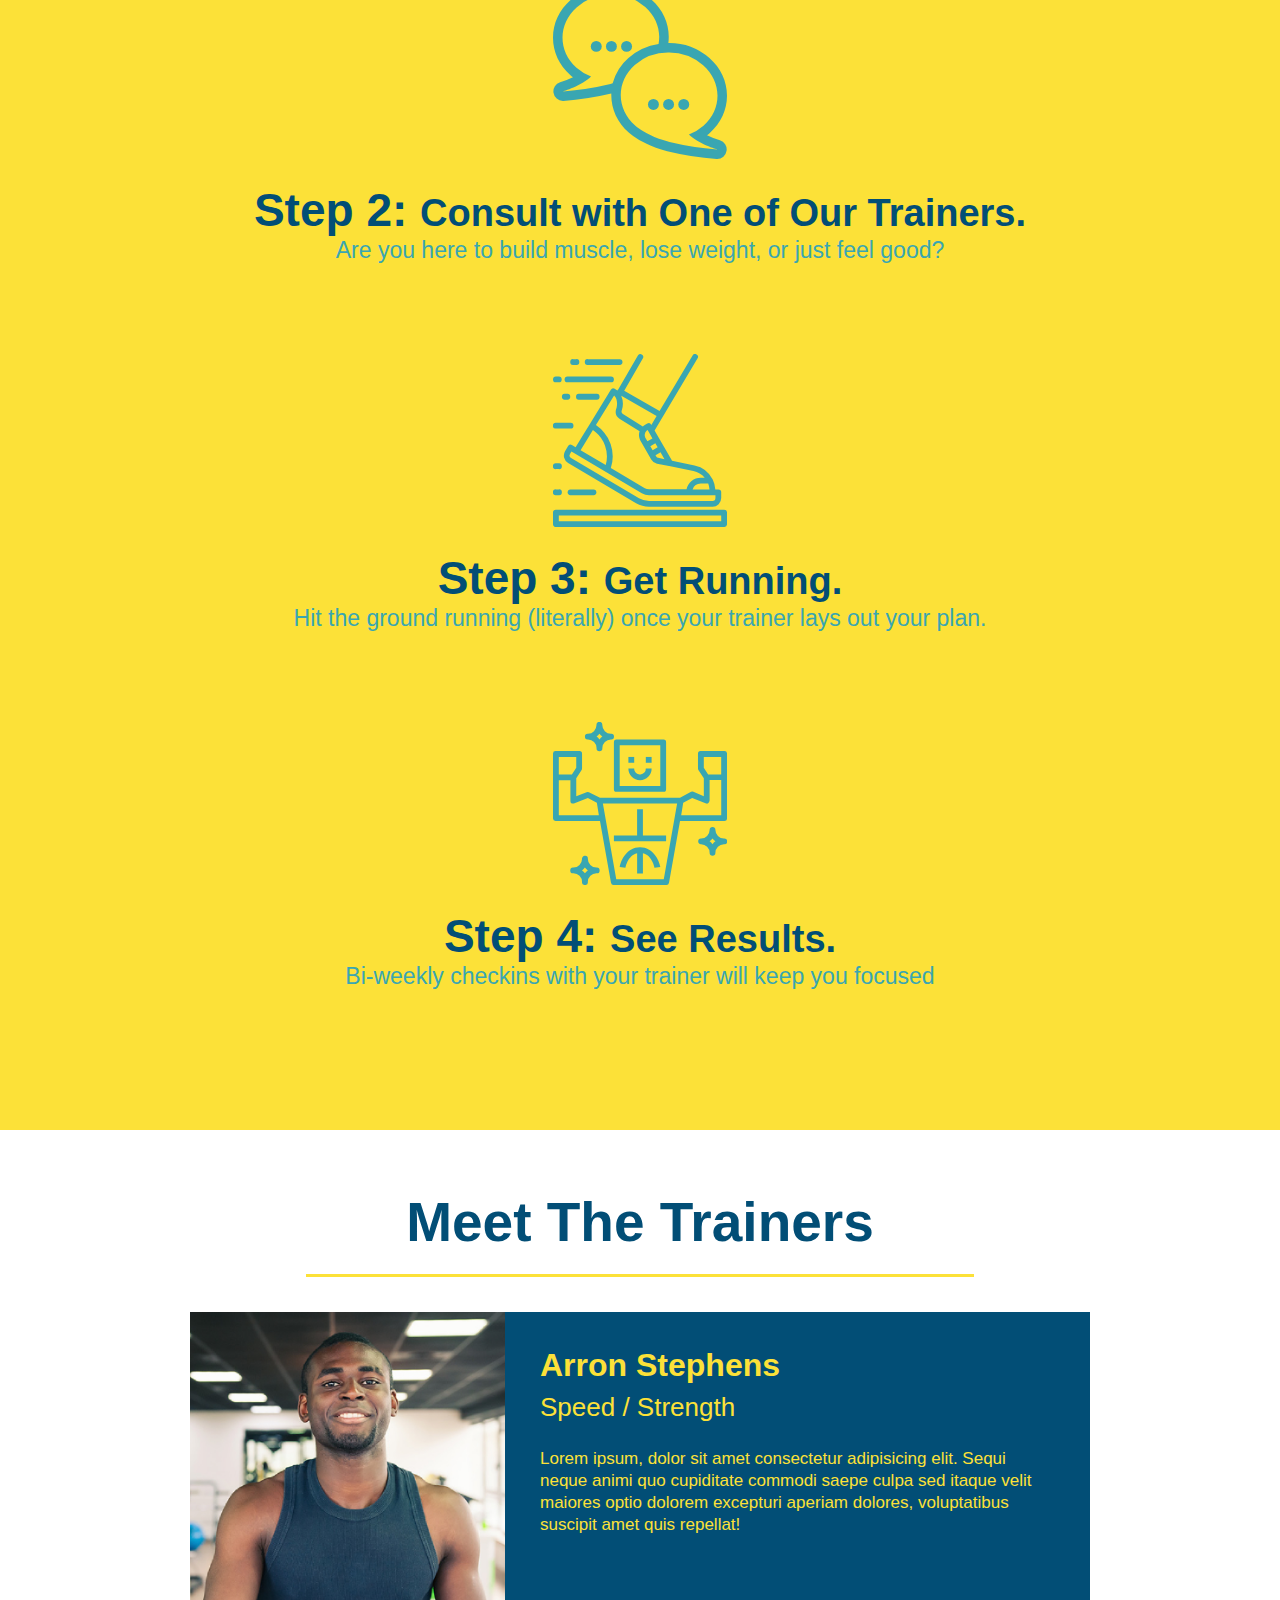
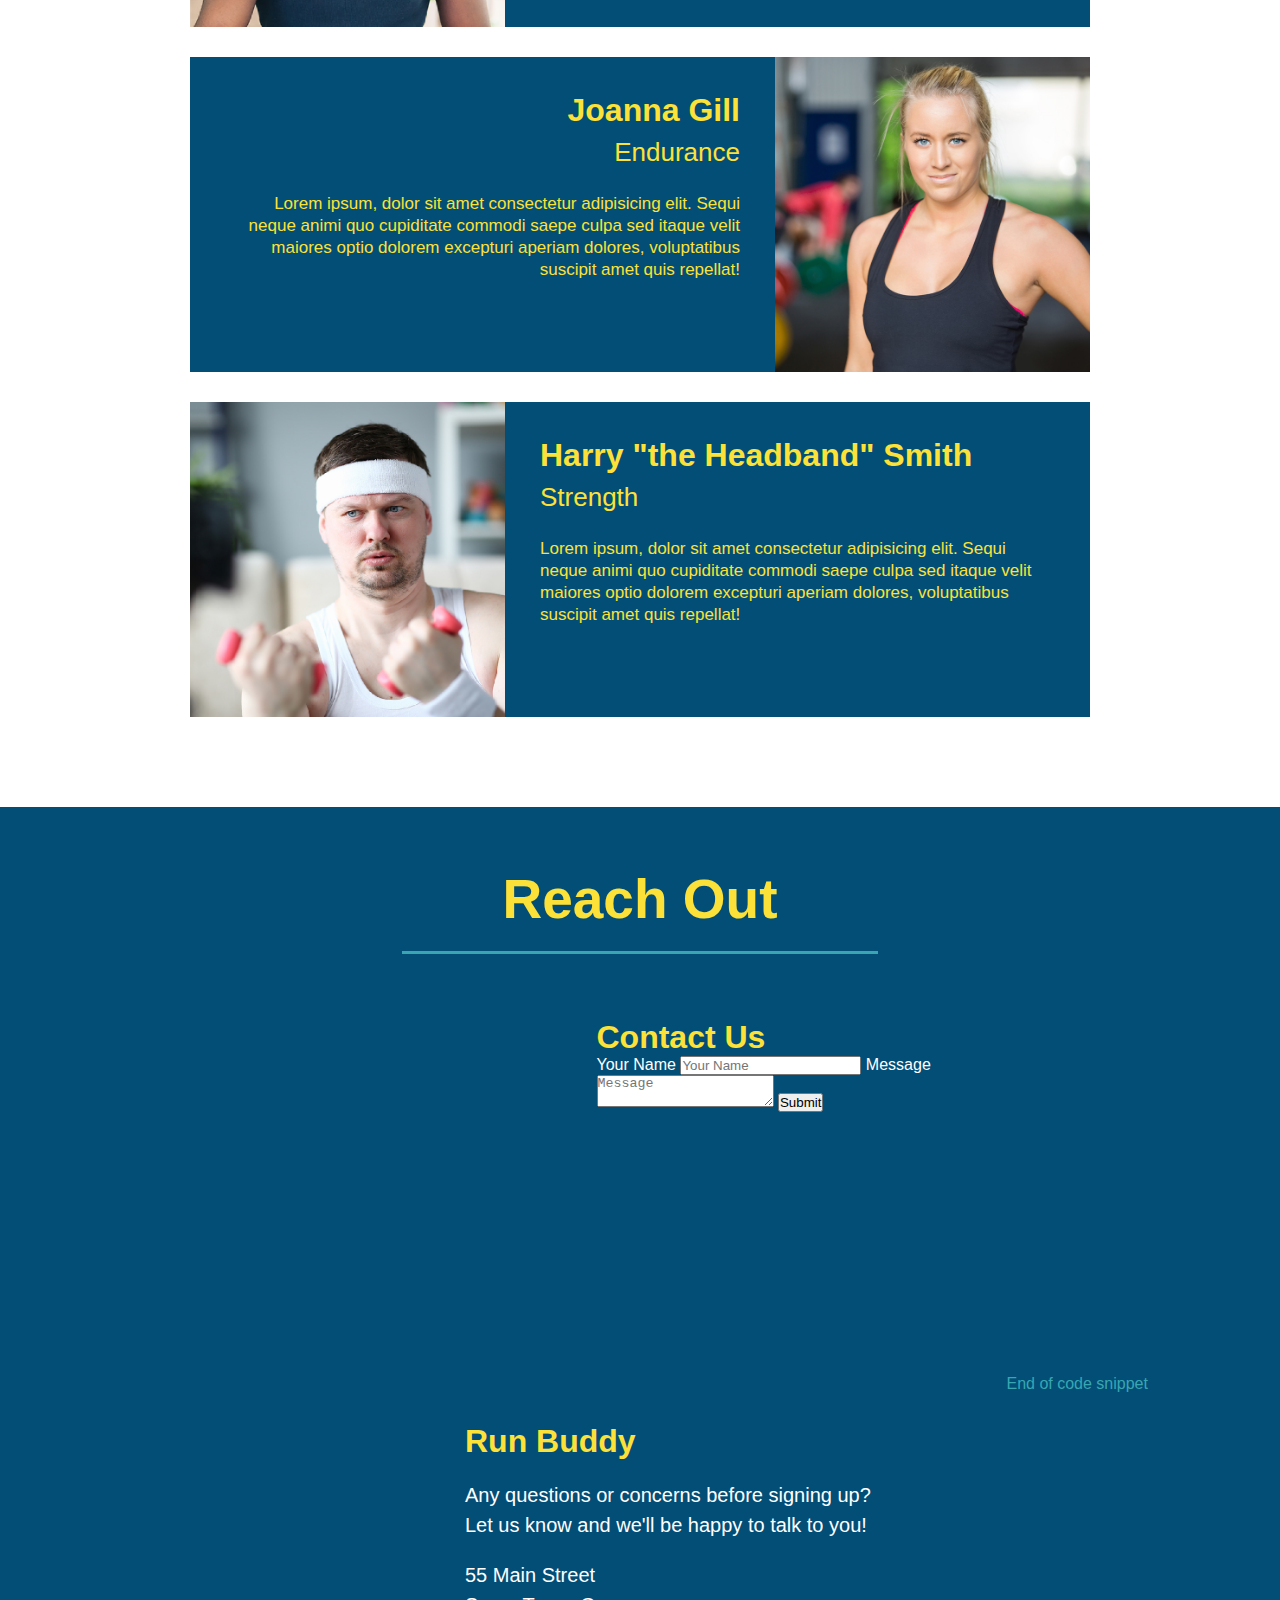
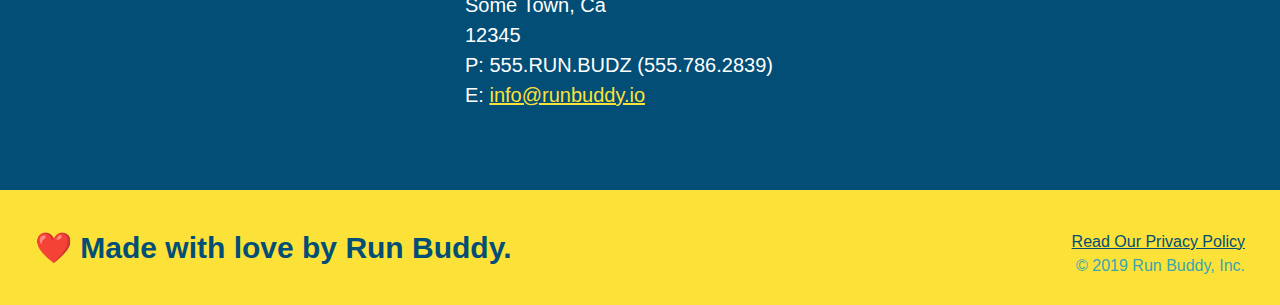
==== commit aad090c2: "add contact form" ====
--- a/index.html
+++ b/index.html
@@ -173,6 +173,19 @@
         allowfullscreen="" 
         loading="lazy">
       </iframe>
+      <div class="contact-form">
+        <h3>Contact Us</h3>
+        <form>
+           <label for="contact-name">Your Name</label>
+           <input type="text" id="contact-name" placeholder="Your Name" />
+      
+           <label for="contact-message">Message</label>
+           <textarea id="contact-message" placeholder="Message"></textarea>
+      
+           <button type="submit">Submit</button>
+          </form>
+      </div>End of code snippet
+      
       <div>
         <h3>Run Buddy</h3>
         <p>
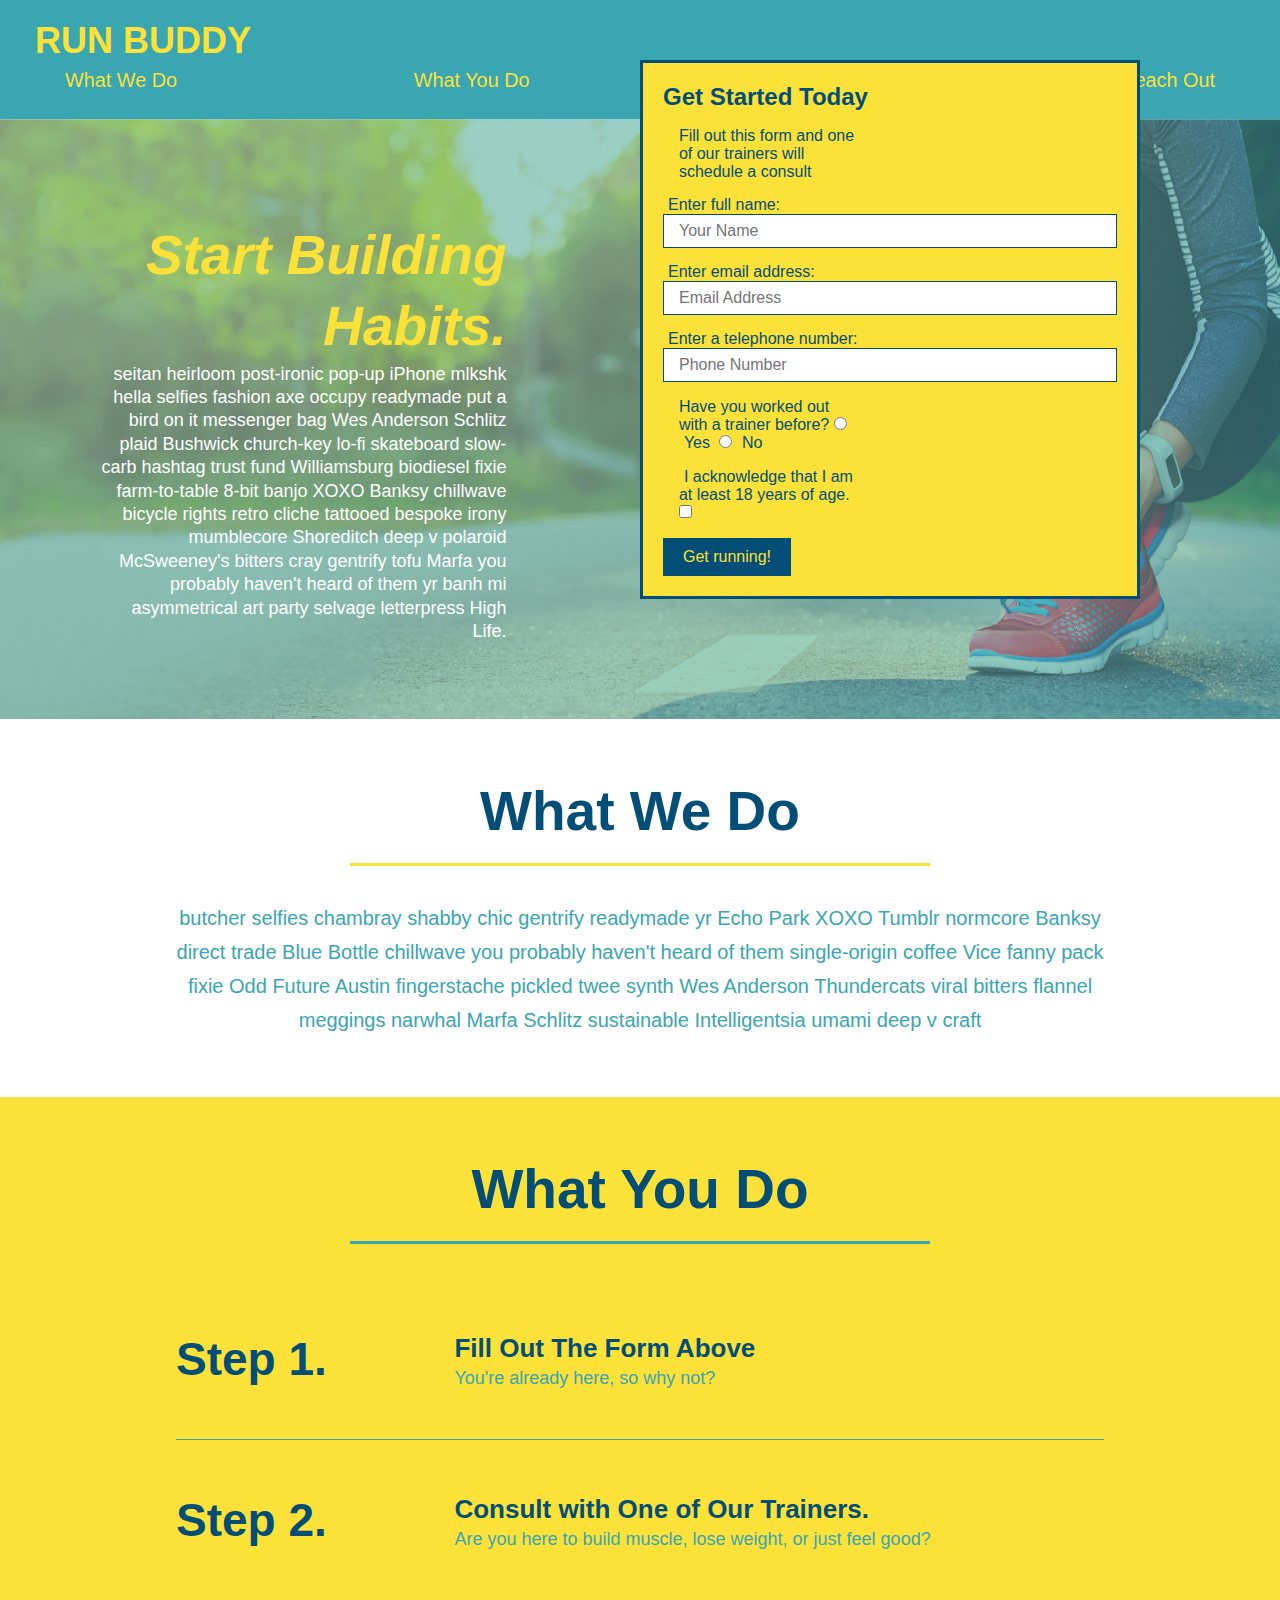
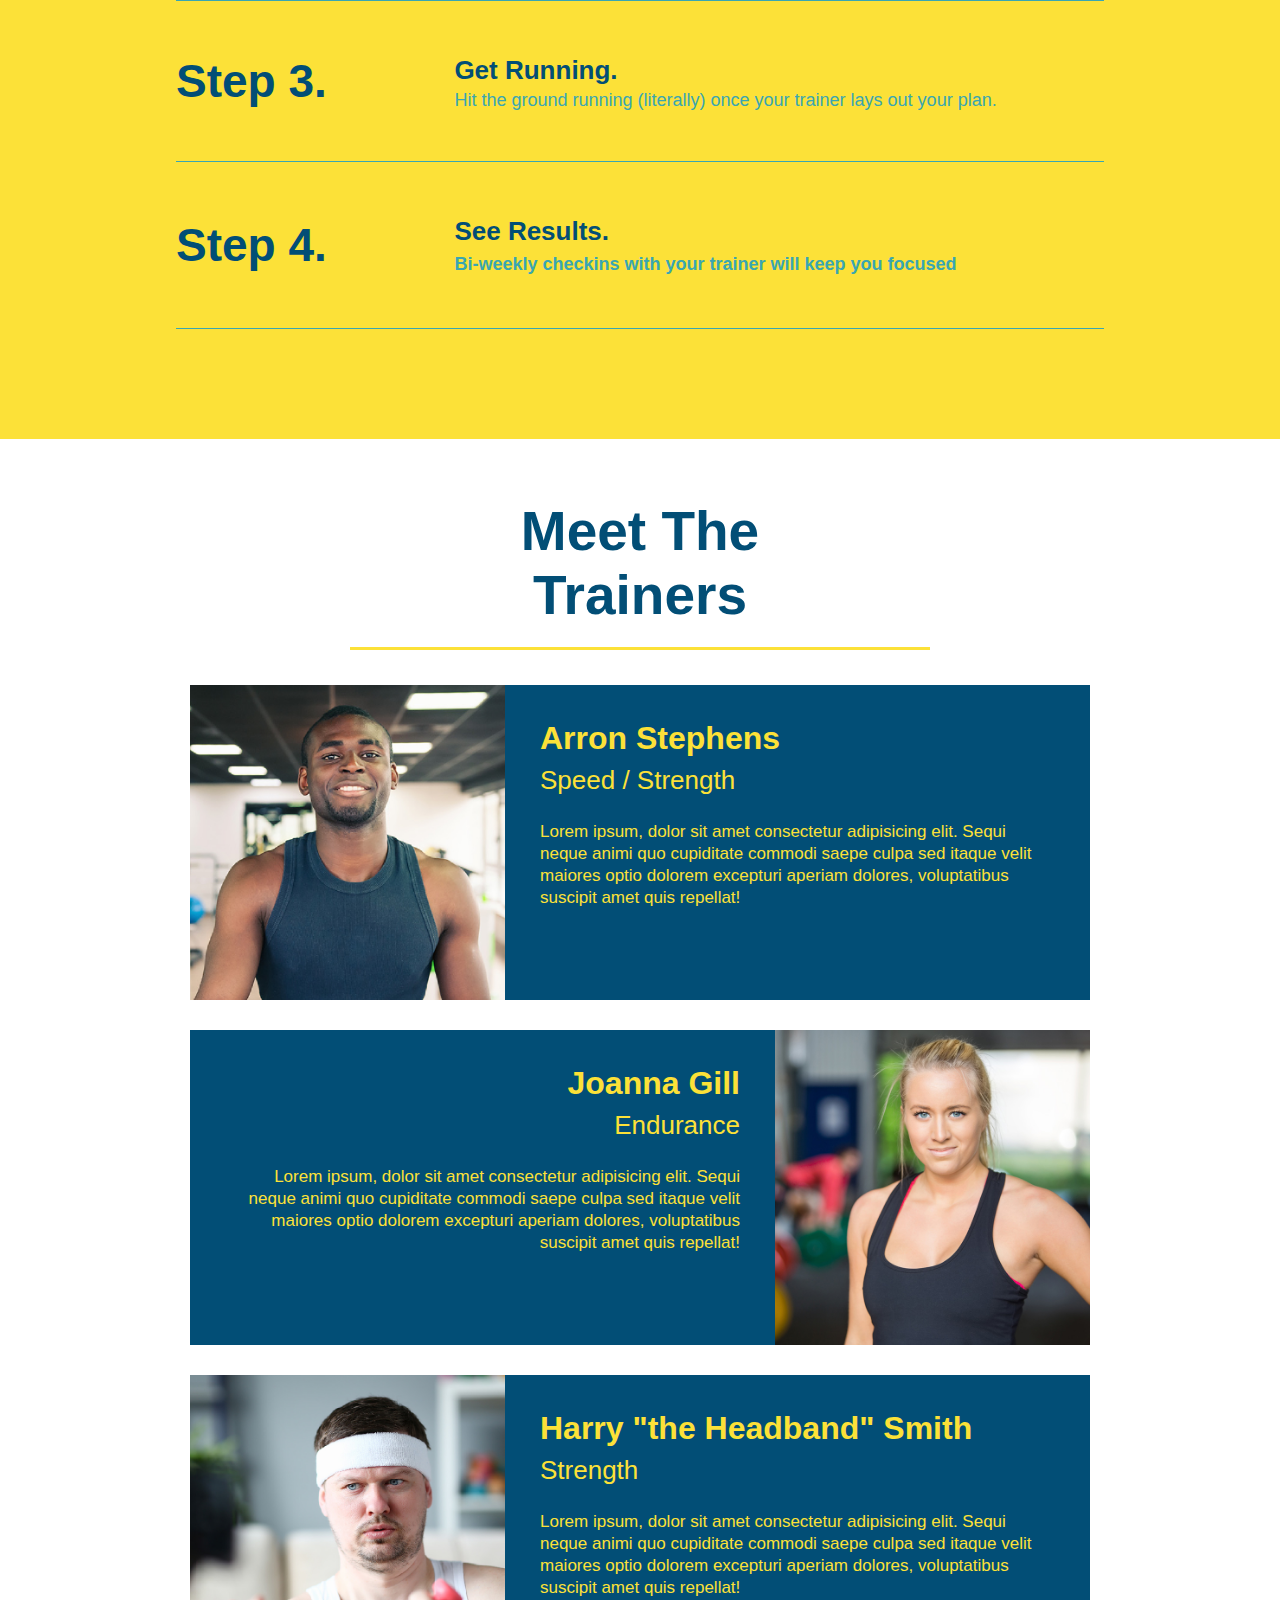
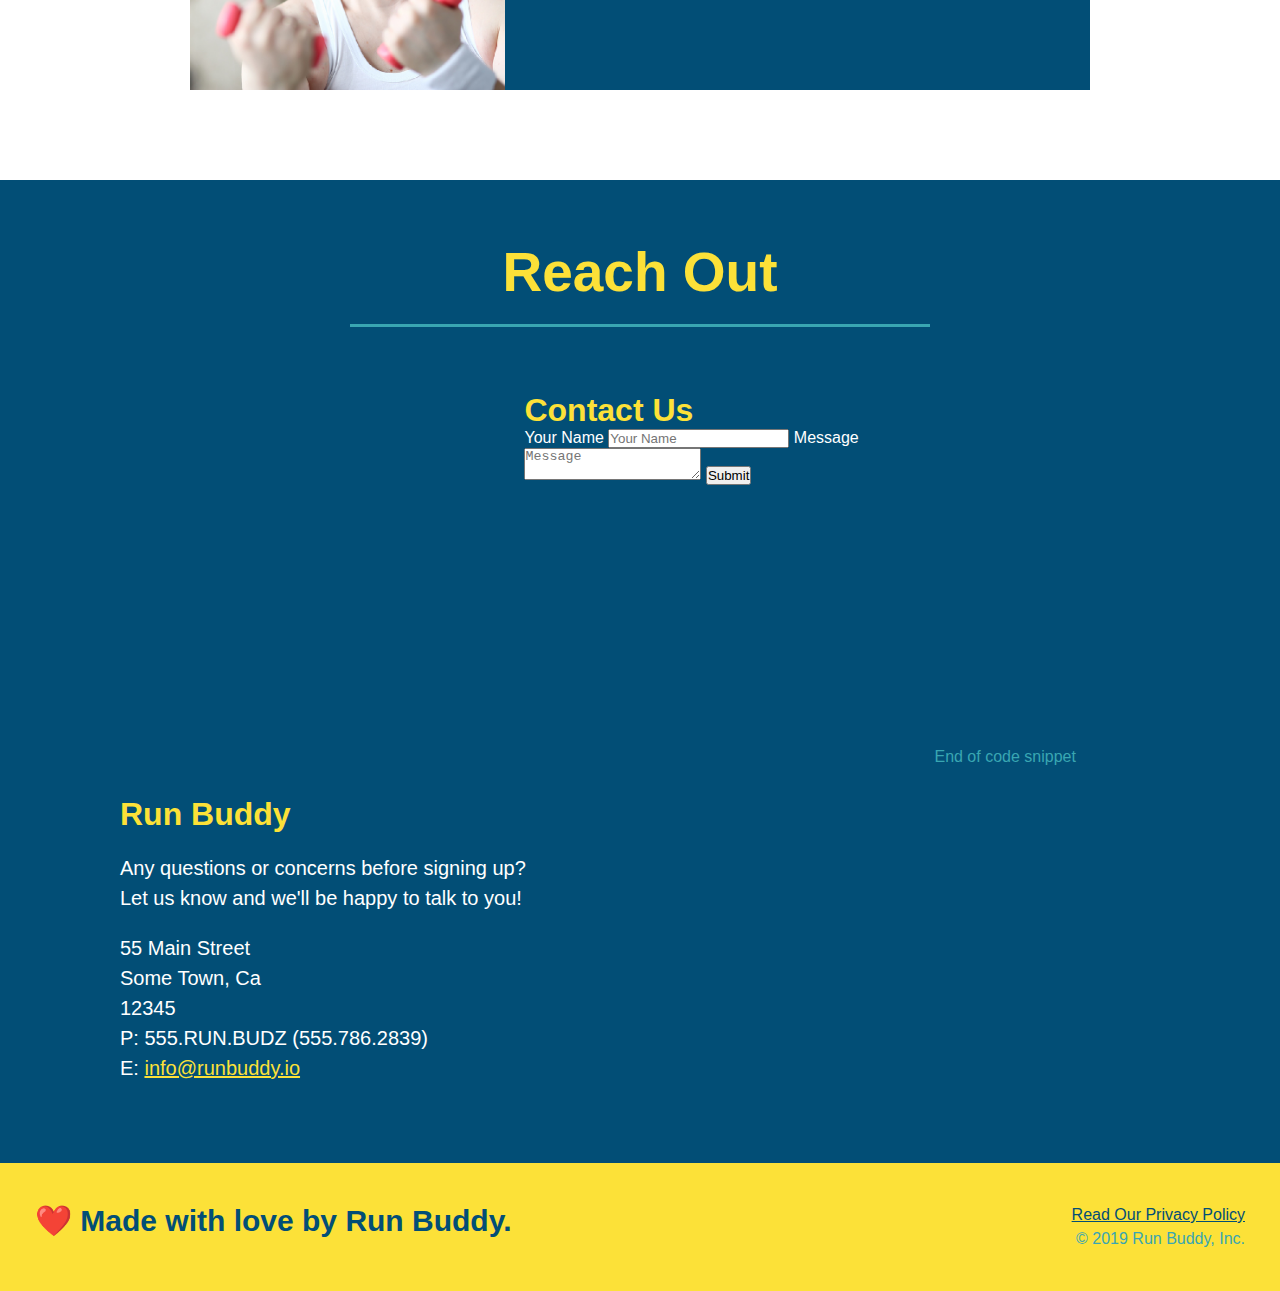
==== commit 6ba0e7a3: "add flexbox to the steps" ====
--- a/index.html
+++ b/index.html
@@ -76,47 +76,81 @@
 
   <!-- "what we do" section -->
   <section id="what-we-do" class="intro">
-    <h2 class="section-title primary-border">What We Do</h2>
-    <p>
-      butcher selfies chambray shabby chic gentrify readymade yr Echo Park XOXO Tumblr normcore Banksy direct trade Blue
-      Bottle chillwave you probably haven't heard of them single-origin coffee Vice fanny pack fixie Odd Future Austin
-      fingerstache pickled twee synth Wes Anderson Thundercats viral bitters flannel meggings narwhal Marfa Schlitz
-      sustainable Intelligentsia umami deep v craft
-    </p>
+    <div class="flex-row">
+      <h2 class="section-title primary-border">
+        What We Do
+      </h2>
+    </div>    
+    <div class="flex-row">
+      <p>
+        butcher selfies chambray shabby chic gentrify readymade yr Echo Park XOXO Tumblr normcore Banksy direct trade Blue Bottle chillwave you probably haven't heard of them single-origin coffee Vice fanny pack fixie Odd Future Austin fingerstache pickled twee synth Wes Anderson Thundercats viral bitters flannel meggings narwhal Marfa Schlitz sustainable Intelligentsia umami deep v craft
+      </p>
+    </div>
   </section>
 
   <!-- "what you do" section -->
   <section id="what-you-do" class="steps">
+    <div class="flex-row">
     <h2 class="section-title secondary-border">What You Do</h2>
-
-    <div>
-      <img src="./assets/images/step-1.svg" alt="" />
-      <h3>Step 1: <span>Fill Out the Form Above.</span></h3>
-      <p>You're already here, so why not?</p>
-    </div>
-
-    <div>
+    </div>
+    <div class="step">
+      <h3>Step 1.</h3>
+      <div class="step-info">
+        <div class="step-img">
+          <img src="./assets/images/step-1.svg" alt="" />
+        </div>
+        <div class="step-text">
+          <h4>Fill Out The Form Above</h4>
+          <p>You're already here, so why not?</p>
+        </div>
+      </div>
+    </div>
+
+    <div class="step">
+      <h3>Step 2.</h3> 
+      <div class="step-info">
+      <div class="step-img">
       <img src="./assets/images/step-2.svg" alt="" />
-      <h3>Step 2: <span>Consult with One of Our Trainers.</span></h3>
+      </div>
+      <div class="step-text">
+      <h4>Consult with One of Our Trainers.</h4>
       <p>Are you here to build muscle, lose weight, or just feel good?</p>
-    </div>
-
-    <div>
+      </div>
+      </div>
+    </div>
+    
+    <div class="step">
+      <h3>Step 3.</h3>
+      <div class="step-info">
+      <div class="step-img">
       <img src="./assets/images/step-3.svg" alt="" />
-      <h3>Step 3: <span>Get Running.</span></h3>
+      </div>
+      <div class="step-text">
+      <h4>Get Running.</h4>
       <p>Hit the ground running (literally) once your trainer lays out your plan.</p>
-    </div>
-
-    <div>
+      </div>
+      </div>
+    </div>
+
+    <div class="step">
+      <h3>Step 4.</h3>
+      <div class="step-info">
+      <div class="step-img">
       <img src="./assets/images/step-4.svg" alt="" />
-      <h3>Step 4: <span>See Results.</span></h3>
+      </div>
+      <div class="step-text">
+      <h4>See Results.<h4>
       <p>Bi-weekly checkins with your trainer will keep you focused</p>
+    </div>
+    </div>
     </div>
   </section>
 
   <!-- "meet the trainers" section -->
   <section id="your-trainers" class="trainers">
+    <div class="flex-row">
     <h2 class="section-title primary-border">Meet The Trainers</h2>
+    </div>
     <article class="trainer">
       <img src="./assets/images/trainer-1.jpg" alt="Arron Stephens in his workout clothes, ready to pump iron" />
       <div class="trainer-bio text-left">
@@ -162,7 +196,9 @@
 
   <!-- "reach out" section -->
   <section id="reach-out" class="contact">
+    <div class="flex-row">
     <h2 class="section-title secondary-border">Reach Out</h2>
+    </div>
     <div class="contact-info">
       <iframe 
         title="locationmap" 
--- a/assets/css/style.css
+++ b/assets/css/style.css
@@ -14,6 +14,8 @@
 header {
   padding: 20px 35px;
   background-color: #39a6b2;
+  justify-content: space-between;
+  flex-wrap: wrap;
 }
 
 header h1 {
@@ -21,7 +23,7 @@
   font-size: 36px;
   color: #fce138;
   margin: 0;
-  display: inline;
+  display: flex;
 }
 header a {
   text-decoration: none;
@@ -29,18 +31,21 @@
 }
 
 header nav {
-  float: right;
   margin: 7px 0;
 }
 
-header nav ul li {
-  display: inline;
+header nav ul {
+  display: flex;
+  flex-wrap: wrap;
+  justify-content: space-between;
+  align-items: center;
+  list-style: none;
 }
 
 header nav ul li a {
   margin: 0 30px;
   font-weight: lighter;
-  font-size: 22px;
+  font-size: 1.55vw;
 }
 
 /* apply styles to <footer> */
@@ -49,17 +54,20 @@
   background: #fce138;
   width: 100%;
   padding: 40px 35px;
+  display: flex;
+  justify-content: space-between;
+  flex-wrap: wrap;
 }
 
 footer h2 {
-  display: inline;
+  
   color: #024e76;
   font-size: 30px;
   margin: 0;
 }
 
 footer div {
-  float: right;
+  
   line-height: 1.5;
   text-align: right;
 }
@@ -109,6 +117,8 @@
 }
 .hero-form p {
   margin: 5px 0 15px 0;
+  width: 40%;
+  margin: 3.5%;
 }
 
 .form-input {
@@ -133,9 +143,22 @@
   font-size: 16px;
 }
 
-.intro {
-  text-align: center;
-}
+.hero-cta {
+  width: 35%;
+  text-align: right;
+  margin: 3.5%;
+  color: #fff;
+  font-size: 18px;
+  line-height: 1.3;
+}
+
+.hero-cta h2 {
+  font-style: italic;
+  font-size: 55px;
+  color: #fce138;
+}
+
+
 
 .intro p {
   line-height: 1.7;
@@ -143,36 +166,51 @@
   width: 80%;
   font-size: 20px;
   margin: 0 auto;
+  text-align: center;
 }
 
 .steps {
-  text-align: center;
+  
   background: #fce138;
 }
 
-.steps div {
-  margin-bottom: 80px;
-}
-
-.steps img {
-  width: 15%;
-  margin: 10px 0;
-}
-
-.steps h3 {
+
+
+.step h3 {
   color: #024e76;
   font-size: 46px;
-  margin-top: 10px;
-}
-
-.steps p {
+  flex: 1 30%;
+}
+
+.step-info{
+  flex: 2 70%;
+  display: flex;
+  flex-wrap: wrap;
+  align-items: center;
+}
+
+.step-text p {
   color: #39a6b2;
-  font-size: 23px;
-}
-
-.steps span {
-  font-size: 38px;
-}
+  font-size: 18px;
+}
+
+.step-text h4 {
+  font-size: 26px;
+  line-height: 1.5;
+  color: #024e76;
+}
+
+.step {
+  margin: 50px auto;
+  padding-bottom: 50px;
+  width: 80%;
+  border-bottom: 1px solid #39a6b2;
+  display: flex;
+  flex-wrap: wrap;
+  align-items: center;
+  justify-content: space-between;
+}
+
 
 .section-title {
   font-size: 55px;
@@ -240,7 +278,7 @@
 
 /* REACH OUT STYLES START */
 .contact {
-  text-align: center;
+  
   background: #024e76;
 }
 
@@ -280,3 +318,18 @@
 }
 
 /* REACH OUT STYLES END */
+
+/*flexrow*/
+
+.flex-row{
+  display: flex;
+}
+
+/* section titles */
+
+.section-title{
+padding-bottom: 20px;
+text-align: center;
+margin: 0 auto 35px auto;
+width: 50%;
+}